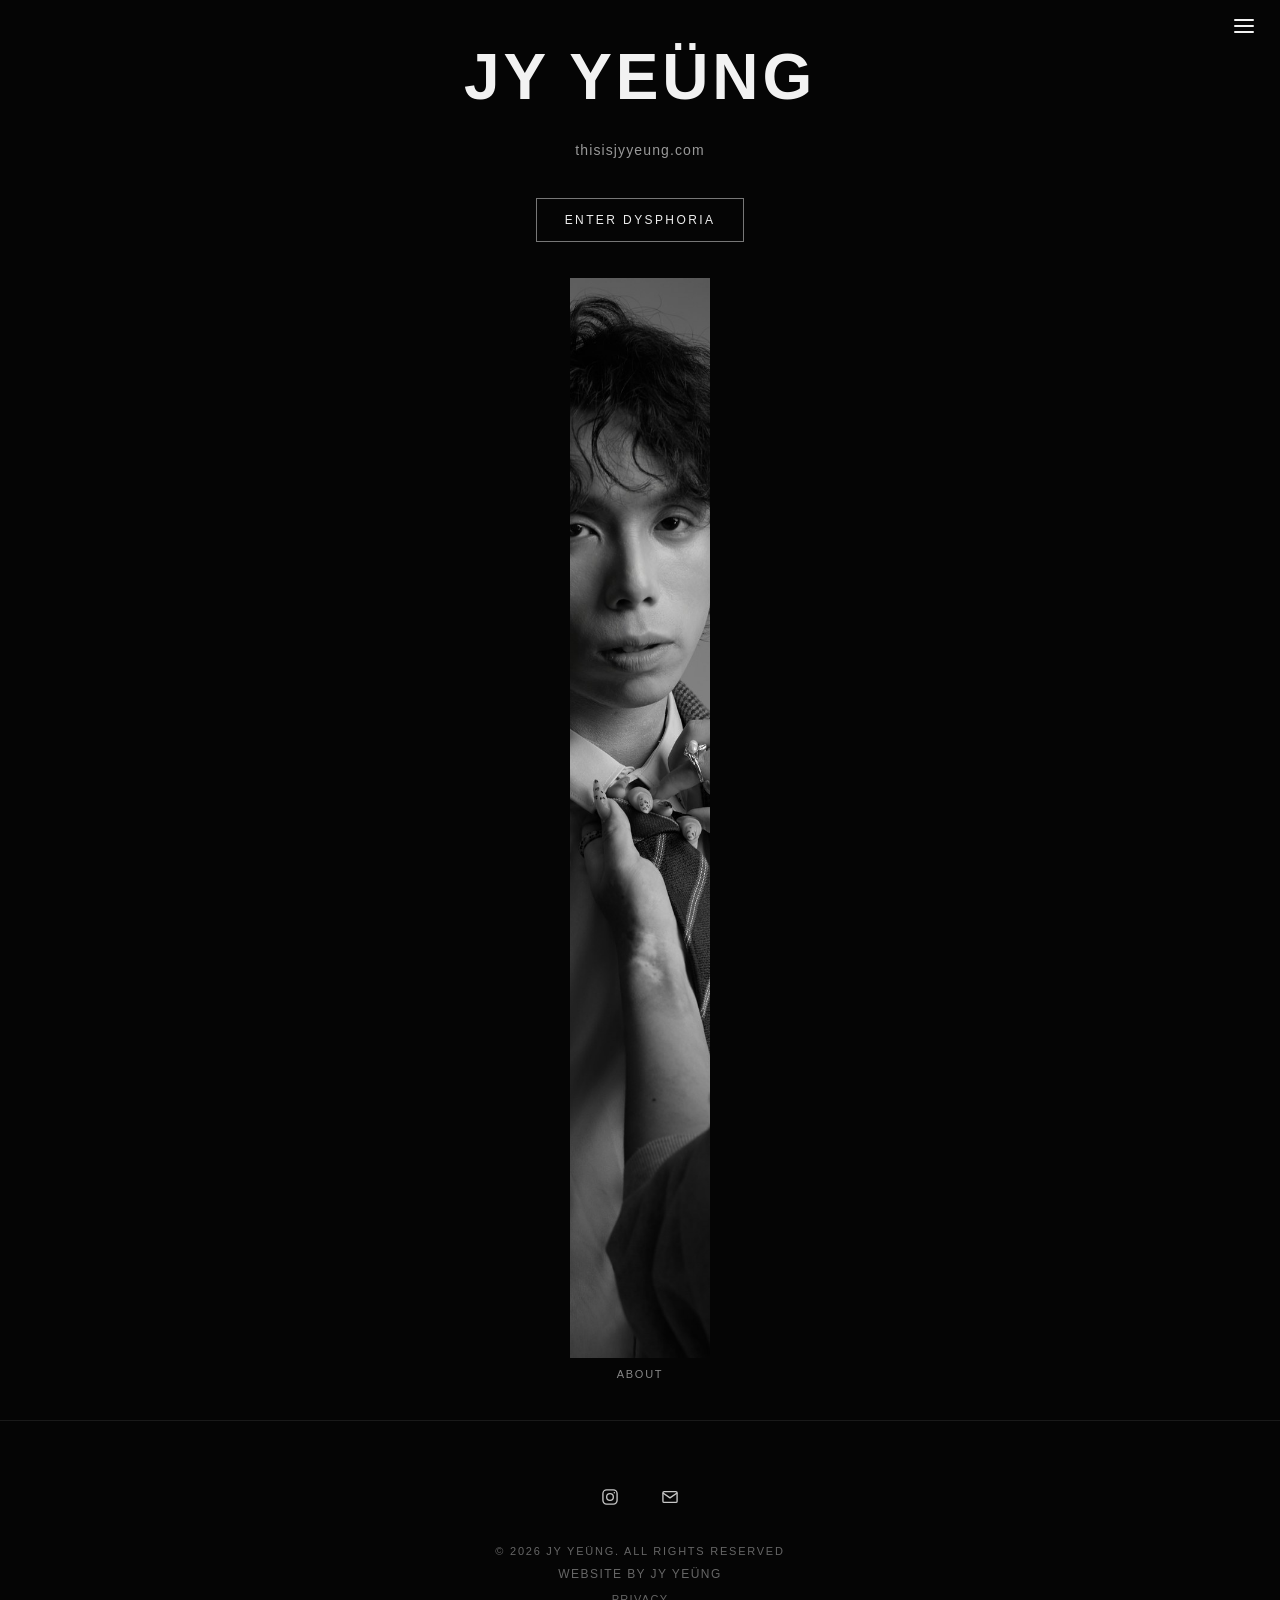
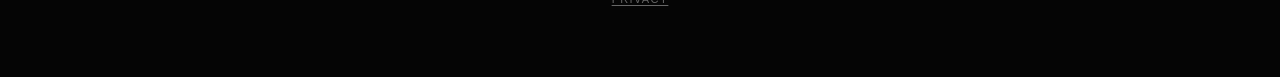
==== index.html @ c6981fec "chrome-geist-v12: hamburger current-page left-dot; About (aka James) - Drawer active link: small fil" ====
<!DOCTYPE html>
<html lang="en">
<head>
  <meta charset="utf-8" />
  <link rel="icon" href="favicon.ico" sizes="any" />
  <link rel="icon" href="assets/brand/favicon.svg" type="image/svg+xml" />
  <meta name="viewport" content="width=device-width, initial-scale=1" />
  <title>Jy Yeüng</title>
  <meta name="description" content="Artist site for Jy Yeüng — eras, images, and sound." />
  <meta name="theme-color" content="#050505" />
  <link rel="canonical" href="https://thisisjyyeung.com/" />
  <meta property="og:type" content="website" />
  <meta property="og:site_name" content="thisisjyyeung.com" />
  <meta property="og:title" content="Jy Yeüng" />
  <meta property="og:description" content="Artist site for Jy Yeüng — eras, images, and sound." />
  <meta property="og:image" content="assets/dysphoria/00-cover.jpg" />
  <meta name="twitter:card" content="summary_large_image" />
  <link href="https://fonts.cdnfonts.com/css/clarendon-2" rel="stylesheet" />
  <link rel="stylesheet" href="css/dysphoria.css" />
  <link rel="stylesheet" href="css/chrome.css?v=chrome-geist-v12" />
</head>
<body class="home-shell">
  <nav class="site-nav site-nav--float" data-chrome-nav>
    <button type="button" class="nav-toggle" aria-expanded="false" aria-controls="site-menu" aria-label="Menu">
      <span class="nav-burger" aria-hidden="true"><span></span><span></span><span></span></span>
    </button>
    <div class="nav-scrim" data-nav-close hidden aria-hidden="true"></div>
    <div class="nav-panel" id="site-menu" role="dialog" aria-modal="true" aria-label="Site menu" hidden aria-hidden="true">
      <a href="./" class="nav-item" aria-current="page">HOME</a>
      <a href="work/" class="nav-item">WORK</a>
      <a href="contact/" class="nav-item">CONTACT</a>
      <a href="about/" class="nav-item">ABOUT</a>
      <div class="nav-social nav-item" role="group" aria-label="Social">
        <a class="nav-icon" href="https://www.instagram.com/thisisjyyeung/" target="_blank" rel="noopener" aria-label="Instagram">
          <svg class="ig-icon" viewBox="0 0 24 24" aria-hidden="true">
            <rect x="3.5" y="3.5" width="17" height="17" rx="4.5"/>
            <circle cx="12" cy="12" r="4"/>
            <circle cx="17.2" cy="6.8" r="0.9" fill="currentColor" stroke="none"/>
          </svg>
        </a>
        <a class="nav-icon" href="contact/" aria-label="Contact">
          <svg viewBox="0 0 24 24" aria-hidden="true">
            <rect x="3.5" y="5.5" width="17" height="13" rx="1.5"/>
            <path d="M4 7.5 L12 13 L20 7.5"/>
          </svg>
        </a>
      </div>
    </div>
  </nav>

  <main class="home-hero">
    <h1>JY YEÜNG</h1>
    <p>thisisjyyeung.com</p>
    <a class="era" href="dysphoria/">Enter Dysphoria</a>
    <a class="home-about-tile" href="about/" aria-label="About">
      <img src="assets/about/hub-tile.jpg" alt="" width="1080" height="1080" loading="lazy" decoding="async" />
      <span class="home-about-tile__label">About</span>
    </a>
  </main>

  <footer class="site-footer" id="footer">
    <div class="footer-icons">
      <a class="footer-icon" href="https://www.instagram.com/thisisjyyeung/" target="_blank" rel="noopener" aria-label="Instagram">
        <svg class="ig-icon" viewBox="0 0 24 24" aria-hidden="true">
          <rect x="3.5" y="3.5" width="17" height="17" rx="4.5"/>
          <circle cx="12" cy="12" r="4"/>
          <circle cx="17.2" cy="6.8" r="0.9" fill="currentColor" stroke="none"/>
        </svg>
      </a>
      <a class="footer-icon" href="contact/" aria-label="Contact">
        <svg viewBox="0 0 24 24" aria-hidden="true">
          <rect x="3.5" y="5.5" width="17" height="13" rx="1.5"/>
          <path d="M4 7.5 L12 13 L20 7.5"/>
        </svg>
      </a>
    </div>
    <p class="copy">© 2026 JY YEÜNG. ALL RIGHTS RESERVED</p>
    <p class="footer-credit">WEBSITE BY JY YEÜNG</p>
    <p class="footer-links"><a href="privacy/">Privacy</a></p>
  </footer>

  <script src="js/chrome.js?v=chrome-geist-v12" defer></script>
</body>
</html>
---- css/dysphoria.css ----
:root {
    --bg: #050505;
    --fg: #f2f2f2;
    --ink: #111;
    --muted: #8a8a8a;
    --line: #2a2a2a;
    --card-back: #0e0e0e;
    --grey: #2e2e2e;
    --top-h: 52px;
    --ease: cubic-bezier(0.22, 1, 0.36, 1);
  }
  * { box-sizing: border-box; }
  html { scroll-behavior: auto; }
  body {
    margin: 0;
    background: #fff;
    color: var(--ink);
    font-family: "Helvetica Neue", Helvetica, Arial, sans-serif;
    -webkit-font-smoothing: antialiased;
  }
  .topbar {
    position: fixed; top: 0; left: 0; right: 0; z-index: 200;
    height: var(--top-h);
    display: grid;
    grid-template-columns: 1fr auto 1fr;
    align-items: center;
    padding: 0 20px;
    /* ~25% more translucent frost than 0.88 / 0.9 */
    background: rgba(255,255,255,0.66);
    border-bottom: 1px solid rgba(0,0,0,0.06);
    backdrop-filter: blur(8px);
    -webkit-backdrop-filter: blur(8px);
    transition: background 0.25s ease, border-color 0.25s ease, color 0.25s ease;
  }
  body.on-dark .topbar {
    background: rgba(5,5,5,0.68);
    border-bottom-color: rgba(42,42,42,0.7);
    color: var(--fg);
  }
  .brand {
    justify-self: start;
    color: inherit; text-decoration: none;
    font-family: "Clarendon", "Clarendon Text", Georgia, serif;
    font-size: 17px; font-weight: 700; letter-spacing: 0.01em;
    text-transform: none; /* title case Jy Yeüng — Clarendon era only */
    line-height: 1;
    display: inline-flex;
    align-items: center;
    height: 14px; /* middle hamburger bar axis */
  }
  /* Era brand stays Clarendon title case (Geist chrome elsewhere stays ALL CAPS) */
  .brand.site-name {
    font-family: "Clarendon", "Clarendon Text", Georgia, serif;
    font-weight: 700;
    letter-spacing: 0.01em;
    text-transform: none;
  }
  /* Page tip — Helvetica quiet caps, matches non-era .site-page-tip */
  .project-title,
  .topbar .site-page-tip {
    justify-self: center;
    font-family: Helvetica, "Helvetica Neue", Arial, sans-serif;
    font-size: 11px;
    letter-spacing: 0.16em;
    text-transform: uppercase;
    font-weight: 500;
    opacity: 0.72;
    line-height: 1;
  }
  .top-right { justify-self: end; min-width: 4em; }

  /* Optical mid-axis on phone: brand + tip + burger share hamburger middle-bar axis */
  @media (max-width: 800px) {
    .topbar {
      align-items: center;
    }
    .brand,
    .brand.site-name,
    .project-title,
    .topbar .site-page-tip {
      display: flex;
      align-items: center;
      align-self: center;
      height: 14px;
      line-height: 1;
      margin: 0;
      padding: 0;
      box-sizing: border-box;
    }
    /* Clarendon title-case sat slightly low vs Geist — nudge up to middle-bar axis */
    .brand,
    .brand.site-name {
      transform: translateY(-1px);
    }
    .project-title,
    .topbar .site-page-tip {
      transform: none;
    }
  }

  /* ===== 1. INTRO (white) — static, no cover-slide ===== */
  .intro {
    position: relative;
    min-height: 100vh;
    background: #fff;
    padding-top: var(--top-h);
    display: flex;
    flex-direction: column;
  }
  .intro-sticky {
    flex: 0 0 auto;
    display: grid;
    grid-template-columns: 1fr 1fr;
    gap: 48px;
    align-items: end; /* bottom-align title+body to cover bottom */
    align-content: start;
    padding: 16px clamp(20px, 5vw, 64px) 24px; /* topbar→cover gap ~16px */
    max-width: 1200px;
    width: 100%;
    margin: 0 auto;
  }
  .intro-cover {
    width: 100%;
    max-width: 520px;
    aspect-ratio: 1 / 1;
    background: #111 center/cover no-repeat;
    border: 1px solid #ddd;
    justify-self: end;
    /* soft drop shadow ~135° / 4 o'clock (light upper-left → shadow lower-right) */
    box-shadow: 5px 7px 18px rgba(0, 0, 0, 0.16);
  }
  .intro-copy { max-width: 420px; justify-self: start; }
  .intro-copy h1 {
    /* More air title↔body (~42px): 18px + 1.5rem */
    margin: 0 0 calc(18px + 1.5rem);
    font-family: "Clarendon", Georgia, serif;
    font-weight: 700;
    font-size: clamp(42px, 6vw, 64px);
    line-height: 1.05;
    letter-spacing: -0.01em;
  }
  .intro-copy p {
    margin: 0;
    font-size: 16px;
    line-height: 1.55;
    color: #333;
  }
  .intro-scroll-cue {
    display: flex;
    justify-content: center;
    align-items: center;
    width: 100%;
    /* lower cue ~1.5 description lines (half of prior 3-line gap) */
    padding: calc(1.5 * 16px * 1.55) 0 32px;
    color: #777;
  }
  .intro-scroll-cue .chevrons {
    display: flex;
    flex-direction: column;
    align-items: center;
    gap: 0;
    line-height: 0;
  }
  .intro-scroll-cue .chev-svg {
    display: block;
    width: 51px;
    height: 27px;
    opacity: 0.92;
  }
  .intro-scroll-cue .chev-svg + .chev-svg {
    margin-top: -10px;
  }

  /* ===== 2. ENTER GATE (scroll scrub ~240vh) ===== */
  .enter-gate {
    position: relative;
    height: 240vh;
    background: #030303; /* edge-sampled enter gate black */
  }
  .enter-sticky {
    position: sticky;
    top: var(--top-h);
    height: calc(100vh - var(--top-h));
    overflow: hidden;
    background: #030303;
    isolation: isolate;
  }
  .enter-bg {
    position: absolute; inset: 0;
    background: #030303;
    opacity: 1;
    will-change: opacity;
  }
  .gate-wrap {
    position: absolute;
    inset: 0;
    display: flex;
    align-items: center;
    justify-content: center;
    pointer-events: none;
    z-index: 2;
  }
  .gate-img {
    width: min(42vmin, 320px);
    height: min(42vmin, 320px);
    background: center/cover no-repeat;
    border-radius: 50%;
    transform: scale(0.35);
    opacity: 0;
    will-change: transform, opacity, clip-path;
    /* no outline — circle must blend into backdrop blacks */
    clip-path: circle(38% at 50% 50%);
  }
  .gate-img.enter { background-image: url("../assets/dysphoria/gate-enter.jpg"); }
  .gate-img.exit { background-image: url("../assets/dysphoria/gate-exit.jpg"); }

  .soundtrack-layer {
    position: absolute; inset: 0;
    z-index: 3;
    display: flex;
    align-items: center;
    justify-content: center;
    opacity: 0;
    pointer-events: none;
    will-change: opacity;
  }
  .soundtrack-layer.is-live { pointer-events: auto; }
  .soundtrack-bg {
    position: absolute; inset: 0;
    background: #111 center/cover no-repeat;
    filter: blur(18px) saturate(0.85) brightness(0.45);
    transform: scale(1.12);
  }
  .soundtrack-scrim {
    position: absolute; inset: 0;
    background: rgba(5,5,5,0.62);
  }
  .soundtrack-darken {
    position: absolute; inset: 0;
    z-index: 2;
    background: #030303; /* match enter void for brief wipe into sheets */
    opacity: 0;
    pointer-events: none;
    will-change: opacity;
  }
  .soundtrack-inner {
    position: relative;
    z-index: 1;
    width: min(920px, 92vw);
    max-height: 100%;
    overflow: auto;
    text-align: left;
    color: var(--fg);
    padding: 24px 16px;
    -webkit-overflow-scrolling: touch;
  }
  .soundtrack-inner h2 {
    margin: 0 0 10px;
    font-family: "Clarendon", Georgia, serif;
    font-weight: 700;
    font-size: clamp(28px, 5vw, 40px);
  }
  .soundtrack-inner .sub {
    margin: 0 0 22px;
    font-size: 14px;
    line-height: 1.5;
    color: #c8c8c8;
  }
  .soundtrack-inner .listen-row {
    display: flex; gap: 12px; flex-wrap: wrap; margin-bottom: 16px;
    font-size: 11px; letter-spacing: 0.12em; text-transform: uppercase;
  }
  .soundtrack-inner .listen-row a { color: #fff; text-decoration: none; border-bottom: 1px solid #777; }
  .soundtrack-inner .listen-row .soon { color: #999; }
  .soundtrack-inner iframe {
    display: block;
    width: 100%;
    max-width: 100%;
    height: 450px;
    border: 1px solid #555;
    background: transparent;
  }
  @media (min-width: 768px) {
    .soundtrack-inner iframe {
      border: 0;
      outline: none;
    }
  }
  @media (min-width: 801px) {
    .soundtrack-inner iframe { height: 500px; }
  }
  /* Phone: hug white embed card — never leave taller bordered chrome than the card */
  @media (max-width: 800px) {
    .soundtrack-inner iframe {
      height: 450px;
      overflow: hidden;
    }
  }
  @media (prefers-reduced-motion: reduce) {
    .soundtrack-bg {
      filter: blur(8px);
      transform: none;
    }
  }

  /* ===== 4. EXIT GATE (~240vh) ===== */
  .exit-gate {
    position: relative;
    height: 240vh;
    background: #000000; /* edge-sampled exit gate black */
  }
  .exit-sticky {
    position: sticky;
    top: var(--top-h);
    height: calc(100vh - var(--top-h));
    overflow: hidden;
    background: #000000;
    isolation: isolate;
  }
  .exit-gate-wrap {
    position: absolute; inset: 0;
    display: flex;
    align-items: center;
    justify-content: center;
    z-index: 2;
    pointer-events: none;
  }
  .exit-gate-wrap .gate-img {
    width: min(42vmin, 320px);
    height: min(42vmin, 320px);
    opacity: 1;
    transform: scale(4.2);
    clip-path: circle(70% at 50% 50%);
    border-radius: 50%;
  }

  /* ===== SHEETS ===== */
  .sheets {
    /* match enter void so soundtrack wipe → sheets has no grey step */
    background: #030303;
    color: var(--fg);
    min-height: 100vh;
    padding: calc(var(--top-h) + 16px) 16px 48px;
  }
  .sheets-inner {
    max-width: 1100px;
    margin: 0 auto;
    min-height: calc(100vh - var(--top-h) - 40px);
    display: flex; flex-direction: column;
  }
  /* Section h2 — mirrors soundtrack-inner h2 hierarchy */
  .sheets-reveal {
    flex: 1;
    display: flex;
    flex-direction: column;
    min-height: 0;
    width: 100%;
  }
  @media (max-width: 800px) {
    .sheets-reveal { flex: 0 0 auto; }
  }
  /* Align with soundtrack-inner content column (left edge match) */
  .sheets-heading {
    width: min(920px, 92vw);
    margin-left: auto;
    margin-right: auto;
    margin-bottom: 18px;
    margin-top: 0;
    padding: 0 16px;
    box-sizing: border-box;
    font-family: "Clarendon", Georgia, serif;
    font-weight: 700;
    font-size: clamp(28px, 5vw, 40px);
    line-height: 1.1;
    letter-spacing: -0.01em;
    color: var(--fg);
    text-align: left;
    flex-shrink: 0;
  }
  .frame-wrap {
    flex: 1;
    position: relative;
    display: flex; align-items: center; justify-content: center;
    min-height: min(70vh, 680px);
    overflow: hidden;
  }
  /* Phone: collapse flex air so title→plate gap equals plate→controls (20px);
     also drop section min-height + bottom pad so carousel sits closer to footer */
  @media (max-width: 800px) {
    .sheets {
      min-height: 0;
      padding-bottom: 20px;
    }
    .sheets-inner {
      min-height: 0;
    }
    .frame-wrap {
      flex: 0 0 auto;
      min-height: 0;
      align-items: flex-start;
    }
    .plate-stage {
      height: auto;
      align-items: flex-start;
      padding-bottom: 4px;
    }
  }
  .peek {
    position: absolute; top: 50%;
    --peek-x: 0px;
    transform: translateY(-50%) translateX(var(--peek-x));
    z-index: 5;
    border: 1px solid #3a3a3a;
    background: #111 center/cover no-repeat;
    opacity: 0.32; filter: brightness(0.5);
    cursor: pointer;
    will-change: transform;
  }
  .peek:hover { opacity: 0.55; filter: brightness(0.7); }
  .peek.left { left: 2%; transform: translateY(-50%) translateX(var(--peek-x)) rotate(-3deg) scale(0.88); }
  .peek.right { right: 2%; transform: translateY(-50%) translateX(var(--peek-x)) rotate(3deg) scale(0.88); }
  .peek.empty { opacity: 0.08; pointer-events: none; }
  @media (max-width: 800px) {
    .peek { top: var(--peek-cy, 50%); }
  }

  .plate-stage {
    position: relative; width: 100%; height: 100%;
    display: flex; align-items: center; justify-content: center;
    /* pan-y until x-lock: vertical page scroll works on plates; L/R via JS + preventDefault */
    touch-action: pan-y;
    -webkit-user-select: none;
    user-select: none;
  }
  .plate-stage.is-axis-x,
  .plate-stage.is-loupe {
    touch-action: none;
  }
  .plate-wrap {
    position: relative; z-index: 10;
    display: flex; align-items: center; justify-content: center;
    width: max-content; max-width: 100%;
    height: var(--plate-reserve-h, auto);
    /* room for absolutely positioned plate-controls below reserve */
    margin-bottom: calc(20px + 48px);
  }
  .plate {
    position: relative;
    border: 1px solid var(--line);
    background: #000;
    overflow: hidden;
    transform-style: preserve-3d;
    will-change: transform, opacity, filter;
  }
  .plate .shot-wrap, .plate .liner {
    position: absolute; inset: 0;
    backface-visibility: hidden;
    transition: transform 0.65s var(--ease);
  }
  .plate .shot {
    width: 100%; height: 100%;
    background: #000 center/cover no-repeat;
    transition: filter 0.55s var(--ease);
  }
  .plate .liner {
    background: var(--card-back);
    padding: 28px 24px;
    display: flex; flex-direction: column; justify-content: space-between;
    transform: rotateY(180deg);
  }
  .plate.flipped .shot-wrap { transform: rotateY(180deg); }
  .plate.flipped .liner { transform: rotateY(0); }
  .plate .liner h2 { margin: 0 0 12px; font-size: 20px; font-weight: 400; }
  .plate .liner p { margin: 0; font-size: 14px; line-height: 1.5; color: #d0d0d0; max-width: 28ch; }
  .plate .liner .hint { font-size: 10px; letter-spacing: 0.16em; text-transform: uppercase; color: var(--muted); }
  .plate.swapping .shot { filter: blur(14px) brightness(1.08); }

  .plate-controls {
    position: absolute;
    top: 100%;
    left: 50%;
    transform: translateX(-50%);
    display: flex; justify-content: center; align-items: center; gap: 16px;
    margin-top: 20px; /* matches title-jump → plate gap */
    width: max-content;
  }
  .icon-btn {
    -webkit-appearance: none;
    appearance: none;
    width: 48px; height: 48px;
    border-radius: 50%;
    border: 2px solid #d0d0d0;
    background-color: rgba(255,255,255,0.06);
    background-image: none;
    color: #f0f0f0;
    cursor: pointer;
    display: inline-flex; align-items: center; justify-content: center;
    padding: 0;
    -webkit-tap-highlight-color: transparent;
    transition: background-color 0.2s ease, border-color 0.2s ease, color 0.2s ease, opacity 0.2s ease;
  }
  .icon-btn svg {
    width: 20px; height: 20px;
    stroke: currentColor; fill: none;
    stroke-width: 1.85; stroke-linecap: round; stroke-linejoin: round;
    pointer-events: none;
  }
  /* Hover only on true pointer devices — avoids sticky :hover after tap on mobile */
  @media (hover: hover) and (pointer: fine) {
    .icon-btn:hover:not(:disabled):not(.on) {
      background-color: rgba(255,255,255,0.14);
      border-color: #fff;
      color: #fff;
    }
  }
  /* Force solid white fill + dark stroke so on-state stays visible on mobile Safari/Chrome */
  .icon-btn.on,
  .icon-btn.on:hover,
  .icon-btn.on:active,
  .icon-btn.on:focus {
    background-color: #ffffff !important;
    background-image: none !important;
    border-color: #ffffff !important;
    color: #111111 !important;
    -webkit-filter: none;
    filter: none;
    opacity: 1;
  }
  .icon-btn.on svg,
  .icon-btn.on:hover svg,
  .icon-btn.on:active svg {
    stroke: #111111 !important;
    fill: none;
    color: #111111;
    -webkit-filter: none;
    filter: none;
    opacity: 1;
  }
  .icon-btn:disabled { opacity: 0.28; cursor: default; border-color: #555; color: #777; background-color: transparent; }

  .loupe {
    position: absolute; width: 148px; height: 148px; border-radius: 50%;
    border: 2px solid rgba(255,255,255,0.7);
    box-shadow: 0 0 0 1px rgba(0,0,0,0.6), 0 12px 28px rgba(0,0,0,0.45);
    pointer-events: none; z-index: 40; display: none; background-repeat: no-repeat;
    will-change: left, top, background-position;
  }
  .loupe.on { display: block; }
  @media (pointer: coarse) {
    .loupe { width: 168px; height: 168px; }
  }
  @media (prefers-reduced-motion: reduce) {
    .loupe { will-change: auto; }
  }

  /* Title jump sits ABOVE the plate carousel (still in sheets) */
  .title-jump {
    position: relative;
    width: min(92vw, 420px);
    margin: 8px auto 20px; /* bottom gap = plate → plate-controls */
    flex-shrink: 0;
    z-index: 50;
    overflow: visible;
  }
  .title-jump.is-open { z-index: 70; }
  .title-viewport { position: relative; height: 28px; overflow: hidden; }
  .title-btn {
    appearance: none; border: none; background: transparent;
    color: var(--fg); font: inherit; cursor: pointer;
    padding: 0; font-size: 15px; width: 100%; text-align: center;
    position: absolute; inset: 0;
    display: flex; align-items: center; justify-content: center;
    gap: 0.28em;
    font-weight: 700;
    text-decoration: none;
    transition: transform 0.55s var(--ease), opacity 0.45s var(--ease);
  }
  /* Continuous underline via border (text-decoration gaps at span margins / em dash) */
  .title-btn .title-line {
    display: inline-block;
    font-weight: 700;
    color: inherit;
    text-decoration: none;
    border-bottom: 1px solid currentColor;
    padding-bottom: 3px;
    line-height: 1.2;
    white-space: nowrap;
  }
  .title-btn .title-line .num,
  .title-btn .title-line .name,
  .title-btn .title-line > span {
    font-weight: 700;
    color: inherit;
    letter-spacing: inherit;
    text-decoration: none;
    border: none;
  }
  .title-btn .num { letter-spacing: 0.08em; }
  /* Spaces live in the text node so the border runs through the em dash */
  .title-btn .title-caret {
    display: inline-block;
    font-weight: 400;
    font-size: 0.85em;
    line-height: 1;
    opacity: 0.75;
    transform: translateY(0.5px);
    border: none;
    text-decoration: none;
  }
  .title-btn.exit-left { transform: translateX(-28%); opacity: 0; }
  .title-btn.exit-right { transform: translateX(28%); opacity: 0; }
  .title-btn.enter-from-right { animation: titleInRight 0.55s var(--ease) both; }
  .title-btn.enter-from-left { animation: titleInLeft 0.55s var(--ease) both; }
  @keyframes titleInRight { from { transform: translateX(32%); opacity: 0; } to { transform: none; opacity: 1; } }
  @keyframes titleInLeft { from { transform: translateX(-32%); opacity: 0; } to { transform: none; opacity: 1; } }
  .tracklist {
    position: absolute; left: 50%; top: calc(100% + 8px); bottom: auto;
    transform: translateX(-50%);
    width: min(92vw, 320px); max-height: min(280px, 42vh); overflow: auto;
    background: #0c0c0c; border: 1px solid #555; padding: 6px 0; display: none; z-index: 60;
  }
  .title-jump.is-open .tracklist { display: block; }
  @media (hover: hover) and (pointer: fine) {
    .title-jump:hover .tracklist { display: block; }
  }
  .tracklist button {
    display: flex; width: 100%; gap: 10px; appearance: none; border: none; background: transparent;
    color: var(--fg); font: inherit; font-size: 12px; padding: 8px 14px; cursor: pointer; text-align: left;
  }
  .tracklist button:hover, .tracklist button.active { background: #1a1a1a; }
  .tracklist .n { color: var(--muted); min-width: 1.8em; }

  /* site-footer + .copy live in css/chrome.css (shared chrome) */


  .to-top {
    position: fixed;
    right: 18px;
    bottom: 22px;
    z-index: 90;
    width: 42px;
    height: 42px;
    border-radius: 50%;
    border: 1px solid rgba(255,255,255,0.35);
    background: rgba(20,20,20,0.55);
    color: #eee;
    backdrop-filter: blur(8px);
    cursor: pointer;
    display: flex;
    align-items: center;
    justify-content: center;
    opacity: 0;
    pointer-events: none;
    transform: translateY(8px);
    transition: opacity 0.25s ease, transform 0.25s ease, background 0.2s ease, border-color 0.2s ease;
  }
  .to-top.show {
    opacity: 0.72;
    pointer-events: auto;
    transform: translateY(0);
  }
  .to-top:hover {
    opacity: 1;
    background: rgba(40,40,40,0.8);
    border-color: rgba(255,255,255,0.7);
  }
  .to-top svg { width: 18px; height: 18px; stroke: currentColor; fill: none; stroke-width: 1.8; stroke-linecap: round; stroke-linejoin: round; }
  body:not(.on-dark) .to-top {
    border-color: rgba(0,0,0,0.18);
    background: rgba(255,255,255,0.7);
    color: #222;
  }

  @media (max-width: 800px) {
    .intro-sticky {
      grid-template-columns: 1fr;
      gap: 28px;
      padding: 16px 20px 24px;
      align-items: start;
      align-content: start;
    }
    .intro-cover { justify-self: center; max-width: 280px; }
    .intro-copy { justify-self: center; text-align: left; max-width: 360px; }
    .intro-scroll-cue { padding-bottom: 20px; }
  }




  /* ===== Soft float-up reveals (intro + sheets heading) ===== */
  .float-up {
    opacity: 0;
    transform: translateY(28px);
    transition: opacity 1.05s var(--ease), transform 1.05s var(--ease);
    will-change: opacity, transform;
  }
  .float-up.is-in {
    opacity: 1;
    transform: translateY(0);
  }
  .intro-cover.float-up { transition-delay: 0.05s; }
  .intro-copy.float-up h1 {
    opacity: 0;
    transform: translateY(22px);
    transition: opacity 1.05s var(--ease), transform 1.05s var(--ease);
    transition-delay: 0.18s;
  }
  .intro-copy.float-up p {
    opacity: 0;
    transform: translateY(22px);
    transition: opacity 1.05s var(--ease), transform 1.05s var(--ease);
    transition-delay: 0.32s;
  }
  .intro-copy.float-up.is-in h1,
  .intro-copy.float-up.is-in p {
    opacity: 1;
    transform: translateY(0);
  }
  .sheets-heading.float-up { transition-delay: 0.06s; }
  .sheets-reveal.float-up { transition-delay: 0.16s; }
  @media (prefers-reduced-motion: reduce) {
    .float-up,
    .intro-copy.float-up h1,
    .intro-copy.float-up p {
      opacity: 1 !important;
      transform: none !important;
      transition: none !important;
    }
  }

  /* ===== FIRST-OPEN LOAD GATE ===== */
  .load-gate {
    position: fixed;
    inset: 0;
    z-index: 200;
    display: flex;
    align-items: center;
    justify-content: center;
    background: #050505;
    color: #f2f2f2;
    transition: opacity 0.45s cubic-bezier(0.22, 1, 0.36, 1), visibility 0.45s;
  }
  .load-gate.is-done {
    opacity: 0;
    visibility: hidden;
    pointer-events: none;
  }
  .load-gate-inner {
    text-align: center;
    letter-spacing: 0.22em;
    text-transform: uppercase;
    font-size: 11px;
    color: #bbb;
  }
  .load-gate-mark {
    display: block;
    width: 28px;
    height: 28px;
    margin: 0 auto 18px;
    border: 1px solid rgba(255,255,255,0.35);
    border-top-color: #fff;
    border-radius: 50%;
    animation: loadSpin 0.85s linear infinite;
  }
  @keyframes loadSpin {
    to { transform: rotate(360deg); }
  }
  @media (prefers-reduced-motion: reduce) {
    .load-gate { transition: opacity 0.15s ease, visibility 0.15s; }
    .load-gate-mark { animation: none; border-color: #fff; opacity: 0.7; }
  }

  /* production extras */
  .sr-only {
    position: absolute; width: 1px; height: 1px; padding: 0; margin: -1px;
    overflow: hidden; clip: rect(0,0,0,0); white-space: nowrap; border: 0;
  }
  .home-hero {
    min-height: 100vh; display: flex; flex-direction: column;
    align-items: center; justify-content: center; gap: 28px;
    background: #050505; color: #f2f2f2; text-align: center; padding: 40px 20px;
  }
  .home-hero h1 {
    margin: 0; font-family: "Clarendon", Georgia, serif;
    font-size: clamp(36px, 8vw, 64px); font-weight: 700;
  }
  .home-hero p { margin: 0; color: #999; font-size: 14px; letter-spacing: 0.08em; }
  .home-hero a.era {
    display: inline-block; margin-top: 12px; padding: 14px 28px;
    border: 1px solid #777; color: #eee; text-decoration: none;
    font-size: 12px; letter-spacing: 0.2em; text-transform: uppercase;
  }
  .home-hero a.era:hover { border-color: #fff; color: #fff; }
  @media (prefers-reduced-motion: reduce) {
    html { scroll-behavior: auto; }
    .plate, .title-btn, .intro-cover, .intro-copy,
    .float-up, .sheets-heading, .sheets-reveal { transition: none !important; animation: none !important; }
    .gate-img, .enter-bg, .soundtrack-layer, .soundtrack-darken {
      transition: none !important;
    }
  }
---- css/chrome.css ----
/* Site-wide chrome: hamburger drawer + footer
   Linked from home, work, dysphoria, contact, privacy.
   Respects <base href="../"> on era/sub pages. */

/* Geist Black 900 — shared brand mark (About hero + title bars) */
@font-face {
  font-family: "Geist";
  font-style: normal;
  font-weight: 900;
  font-display: swap;
  src: url("../assets/fonts/Geist-Black.woff2") format("woff2");
}
@font-face {
  font-family: "Geist";
  font-style: normal;
  font-weight: 400;
  font-display: swap;
  src: url("../assets/fonts/Geist.ttf") format("truetype");
}
@font-face {
  font-family: "Geist";
  font-style: normal;
  font-weight: 500;
  font-display: swap;
  src: url("../assets/fonts/Geist.ttf") format("truetype");
}
@font-face {
  font-family: "Geist";
  font-style: normal;
  font-weight: 700;
  font-display: swap;
  src: url("../assets/fonts/Geist.ttf") format("truetype");
}

:root {
  --footer-muted: #666;
  --nav-z-scrim: 300;
  --nav-z-drawer: 310;
  --nav-z-toggle: 400;
  --nav-ease: cubic-bezier(0.22, 1, 0.36, 1);
  --nav-duration: 0.42s;
  --top-h: 52px;
  --site-name-tracking: 0; /* Geist Black snug (v3 winning cell) */
}

/* Shared brand mark: Geist Black 900 Snug ALL CAPS */
.site-name {
  font-family: "Geist", Helvetica, "Helvetica Neue", Arial, sans-serif;
  font-weight: 900;
  font-style: normal;
  letter-spacing: var(--site-name-tracking);
  text-transform: uppercase;
  line-height: 1.05;
  -webkit-font-smoothing: antialiased;
}

/* ===== Site title bar (non-home shell pages) =====
   Pattern: left JY YEÜNG → home; right hamburger.
   Homepage keeps float hamburger only (no title bar). */
.site-topbar {
  position: fixed;
  top: 0;
  left: 0;
  right: 0;
  z-index: 200;
  height: var(--top-h);
  display: flex;
  align-items: center;
  justify-content: space-between;
  padding: 0 20px;
  box-sizing: border-box;
  /* ~25% more translucent than 0.9 frost; keep tip/name readable */
  background: rgba(5, 5, 5, 0.68);
  border-bottom: 1px solid rgba(42, 42, 42, 0.7);
  backdrop-filter: blur(8px);
  -webkit-backdrop-filter: blur(8px);
  color: #f2f2f2;
  transition: background 0.25s ease, border-color 0.25s ease, color 0.25s ease;
}
.site-topbar .site-name {
  position: relative;
  z-index: 1;
  justify-self: start;
  color: inherit;
  text-decoration: none;
  font-size: 17px;
  margin: 0;
  padding: 0;
  line-height: 1;
  display: inline-flex;
  align-items: center;
  height: 14px; /* match .nav-burger height — middle-bar axis */
}
/* Center page tip: absolute so long labels never shove left/right chrome.
   Helvetica tip keeps Geist reserved for the brand mark. Quiet vs name. */
.site-topbar .site-page-tip {
  position: absolute;
  left: 50%;
  top: 50%;
  transform: translate(-50%, -50%);
  z-index: 0;
  margin: 0;
  padding: 0;
  pointer-events: none;
  font-family: Helvetica, "Helvetica Neue", Arial, sans-serif;
  font-size: 11px;
  font-weight: 500;
  letter-spacing: 0.16em;
  text-transform: uppercase;
  line-height: 1;
  color: inherit;
  opacity: 0.72;
  white-space: nowrap;
}
.site-topbar .site-topbar__right {
  display: flex;
  justify-content: flex-end;
  align-items: center;
  margin-right: -4px; /* 20px pad → match home’s 16px hamburger inset */
  position: relative;
  z-index: var(--nav-z-toggle);
}
.site-topbar .site-nav {
  position: static;
}


/* Base chrome type: Helvetica stack (non-Dysphoria + shared footer/nav).
   Dysphoria era titles/brand keep Clarendon in dysphoria.css. */
.site-nav,
.site-footer,
.page-shell .page-main {
  font-family: Helvetica, "Helvetica Neue", Arial, sans-serif;
}

/* ===== Hamburger / slide-over drawer =====
   Intended hamburger offset (QA): 16px from the viewport’s right edge.
   Home: .site-nav--float { padding: 0 16px } → toggle right edge at 16px.
   Topbar (Dysphoria): dysphoria.css pads 20px + .top-right flex-end + -4px
   so right inset matches home’s 16px. */
.site-nav {
  position: relative;
  z-index: var(--nav-z-toggle);
}
.site-nav.is-open {
  z-index: var(--nav-z-toggle);
}
.site-nav--float {
  position: fixed;
  top: 0;
  right: 0;
  height: var(--top-h, 52px);
  display: flex;
  align-items: center;
  padding: 0 16px;
  z-index: var(--nav-z-toggle);
}
.topbar .top-right {
  display: flex;
  justify-content: flex-end;
  align-items: center;
  min-width: 0; /* override dysphoria.css 4em so toggle isn’t inset further */
  margin-right: -4px; /* 20px topbar pad → match home’s 16px hamburger inset */
  position: relative;
  z-index: var(--nav-z-toggle);
}

/* Dysphoria topbar brand: restore Clarendon (undo Geist Black on era chrome).
   chrome.css loads after dysphoria.css — keep this so Clarendon wins the cascade.
   Enter/exit letter-shuffle lives in chrome.js. */
.topbar .brand.site-name,
.topbar a.site-name.brand {
  font-family: "Clarendon", "Clarendon Text", Georgia, serif;
  font-weight: 700;
  letter-spacing: 0.01em;
  text-transform: none; /* Jy Yeüng title case on Dysphoria */
  font-size: 17px;
  line-height: 1;
  display: inline-flex;
  align-items: center;
  height: 14px; /* same middle-bar axis as Geist .site-name + burger */
  padding: 0;
  margin: 0;
  box-sizing: border-box;
  vertical-align: middle;
}
@media (max-width: 800px) {
  .topbar .brand.site-name,
  .topbar a.site-name.brand {
    /* Match Geist .site-name middle-bar axis — Clarendon sat 1px low */
    transform: translateY(-1px);
    line-height: 1;
    padding: 0;
    margin: 0;
  }
}
.nav-toggle {
  -webkit-appearance: none;
  appearance: none;
  position: relative;
  z-index: var(--nav-z-toggle);
  width: 40px;
  height: 40px;
  border: none;
  background: transparent;
  color: inherit;
  cursor: pointer;
  display: inline-flex;
  align-items: center;
  justify-content: center;
  padding: 0;
  -webkit-tap-highlight-color: transparent;
}

/* Icon morph: 3 bars → X */
.nav-burger {
  display: block;
  position: relative;
  width: 20px;
  height: 14px;
  pointer-events: none;
}
.nav-burger span {
  position: absolute;
  left: 0;
  right: 0;
  height: 2px;
  border-radius: 1px;
  background: currentColor;
  transition:
    transform var(--nav-duration) var(--nav-ease),
    opacity calc(var(--nav-duration) * 0.65) ease;
  transform-origin: center;
}
.nav-burger span:nth-child(1) { top: 0; }
.nav-burger span:nth-child(2) { top: 50%; margin-top: -1px; }
.nav-burger span:nth-child(3) { bottom: 0; }

.site-nav.is-open .nav-burger span:nth-child(1) {
  top: 50%;
  margin-top: -1px;
  transform: rotate(45deg);
}
.site-nav.is-open .nav-burger span:nth-child(2) {
  opacity: 0;
  transform: scaleX(0.4);
}
.site-nav.is-open .nav-burger span:nth-child(3) {
  bottom: auto;
  top: 50%;
  margin-top: -1px;
  transform: rotate(-45deg);
}

/* Force visible burger bars — never rely only on inherit */
.nav-toggle,
.nav-burger {
  color: #f2f2f2;
}
.nav-burger span {
  background: #f2f2f2 !important;
}
/* Light Dysphoria intro topbar: dark bars */
body:not(.on-dark) .topbar .nav-toggle,
body:not(.on-dark) .topbar .nav-burger {
  color: #111;
}
body:not(.on-dark) .topbar .nav-burger span {
  background: #111 !important;
}
/* Drawer open: light X on dark panel (toggle sits above drawer) */
.site-nav.is-open .nav-toggle,
.site-nav.is-open .nav-burger {
  color: #f2f2f2;
}
.site-nav.is-open .nav-burger span {
  background: #f2f2f2 !important;
}
body:not(.on-dark) .topbar .site-nav.is-open .nav-toggle,
body:not(.on-dark) .topbar .site-nav.is-open .nav-burger {
  color: #f2f2f2;
}
body:not(.on-dark) .topbar .site-nav.is-open .nav-burger span {
  background: #f2f2f2 !important;
}

/* Scrim */
.nav-scrim {
  position: fixed;
  inset: 0;
  z-index: var(--nav-z-scrim);
  background: rgba(0, 0, 0, 0.55);
  opacity: 0;
  visibility: hidden;
  pointer-events: none;
  transition:
    opacity var(--nav-duration) ease,
    visibility var(--nav-duration) ease;
}
.site-nav.is-open .nav-scrim {
  opacity: 1;
  visibility: visible;
  pointer-events: auto;
}

/* Full slide-over panel (from right) */
.nav-panel {
  position: fixed;
  top: 0;
  right: 0;
  width: 100%;
  max-width: 100vw;
  height: 100%;
  height: 100dvh;
  z-index: var(--nav-z-drawer);
  box-sizing: border-box;
  padding: calc(var(--top-h, 52px) + 28px) 28px 48px;
  background: #0a0a0a;
  color: #f2f2f2;
  border: none;
  box-shadow: -24px 0 48px rgba(0, 0, 0, 0.45);
  display: flex;
  flex-direction: column;
  justify-content: center;
  gap: 8px;
  font-family: "Geist", Helvetica, "Helvetica Neue", Arial, sans-serif;
  transform: translateX(100%);
  opacity: 0;
  visibility: hidden;
  pointer-events: none;
  transition:
    transform var(--nav-duration) var(--nav-ease),
    opacity var(--nav-duration) ease,
    visibility var(--nav-duration) ease;
}
.site-nav.is-open .nav-panel {
  transform: translateX(0);
  opacity: 1;
  visibility: visible;
  pointer-events: auto;
}

.nav-panel > a,
.nav-panel > .nav-soon {
  display: block;
  padding: 25px 8px;
  font-family: "Geist", Helvetica, "Helvetica Neue", Arial, sans-serif;
  font-size: clamp(1.65rem, 5.5vw, 2.35rem);
  font-weight: 900;
  letter-spacing: var(--site-name-tracking, 0); /* match JY YEÜNG snug */
  text-transform: uppercase;
  line-height: 1.15;
  text-decoration: none;
  color: #eee;
  text-align: center;
  border-bottom: 1px solid #222;
  transition: color 0.2s ease, background 0.2s ease;
  -webkit-font-smoothing: antialiased;
}
.nav-panel > a:hover {
  color: #fff;
  background: transparent;
}
.nav-panel > a[aria-current="page"] {
  color: #fff;
  font-weight: 900;
  /* Current-page indicator: small filled circle LEFT of the ALL-CAPS label */
  display: flex;
  align-items: center;
  justify-content: center;
  gap: 0.42em;
}
.nav-panel > a[aria-current="page"]::before {
  content: "";
  flex-shrink: 0;
  width: 0.22em;
  height: 0.22em;
  border-radius: 50%;
  background: currentColor;
}
.nav-panel > .nav-soon {
  color: #666;
  cursor: default;
}
.nav-panel > .nav-soon em {
  font-style: normal;
  font-size: 0.42em;
  letter-spacing: 0.16em;
  text-transform: uppercase;
  margin-left: 0.55em;
  vertical-align: middle;
  opacity: 0.9;
}

/* Item-level fade-in from the right (in addition to panel slide) */
.nav-panel .nav-item {
  opacity: 0;
  transform: translateX(16px);
  transition:
    opacity 0.48s var(--nav-ease),
    transform 0.48s var(--nav-ease),
    color 0.2s ease,
    background 0.2s ease;
}
.site-nav.is-open .nav-panel .nav-item {
  opacity: 1;
  transform: translateX(0);
}
.site-nav.is-open .nav-panel .nav-item:nth-child(1) { transition-delay: 0.05s; }
.site-nav.is-open .nav-panel .nav-item:nth-child(2) { transition-delay: 0.11s; }
.site-nav.is-open .nav-panel .nav-item:nth-child(3) { transition-delay: 0.17s; }
.site-nav.is-open .nav-panel .nav-item:nth-child(4) { transition-delay: 0.23s; }
.site-nav.is-open .nav-panel .nav-item:nth-child(5) { transition-delay: 0.29s; }

/* Social icons under About — not another text row */
.nav-social {
  display: flex;
  align-items: center;
  justify-content: center;
  gap: 18px;
  margin-top: 22px;
  padding: 4px 0 0;
  border-bottom: none;
}
.nav-icon {
  display: inline-flex;
  align-items: center;
  justify-content: center;
  width: 42px;
  height: 42px;
  color: #c8c8c8;
  text-decoration: none;
  border-radius: 50%;
  border: 1px solid #333;
  background: transparent;
  padding: 0;
  transition: color 0.2s ease, border-color 0.2s ease, background 0.2s ease;
}
.nav-icon svg {
  width: 20px;
  height: 20px;
  stroke: currentColor;
  fill: none;
  stroke-width: 1.6;
  stroke-linecap: round;
  stroke-linejoin: round;
  pointer-events: none;
}
.nav-icon svg.ig-icon {
  fill: none;
}
@media (hover: hover) and (pointer: fine) {
  a.nav-icon:hover {
    color: #fff;
    border-color: #666;
    background: rgba(255, 255, 255, 0.06);
  }
}

html.nav-open {
  overflow: hidden;
}

/* Brand letter-shuffle (Dysphoria enter/exit) */
.site-name.is-shuffling {
  font-variant-ligatures: none;
  font-feature-settings: "liga" 0;
}
.site-name .shuffle-ch {
  display: inline-block;
  min-width: 0.55ch;
  text-align: center;
}
/* Exit arrival scramble: force Geist — never Clarendon flash on Geist pages. */
.site-name.is-shuffling-from-geist {
  font-family: "Geist", Helvetica, "Helvetica Neue", Arial, sans-serif !important;
  font-weight: 900 !important;
  letter-spacing: var(--site-name-tracking, 0) !important;
  text-transform: uppercase !important;
  transform: none !important;
}
/* Enter Dysphoria scramble: force Clarendon — never Geist flash on era enter.
   Future eras: fromFace must be the DESTINATION face for the whole scramble. */
.site-name.is-shuffling-from-clarendon {
  font-family: "Clarendon", "Clarendon Text", Georgia, serif !important;
  font-weight: 700 !important;
  letter-spacing: 0.01em !important;
  text-transform: none !important;
}

@media (prefers-reduced-motion: reduce) {
  .nav-burger span,
  .nav-scrim,
  .nav-panel {
    transition: none !important;
  }
  .nav-panel .nav-item {
    opacity: 1 !important;
    transform: none !important;
    transition: none !important;
    transition-delay: 0s !important;
  }
  .site-nav.is-open .nav-panel .nav-item {
    transition-delay: 0s !important;
  }
}

/* ===== Site footer ===== */
.site-footer {
  background: #050505;
  color: #aaa;
  text-align: center;
  padding: 56px 24px 72px;
  border-top: 1px solid #1a1a1a;
  font-family: Helvetica, "Helvetica Neue", Arial, sans-serif;
}

/* Clear “Back home” on every page except home (logo + hamburger also go home) */
.footer-home {
  display: inline-block;
  margin: 0 0 28px;
  padding: 12px 20px;
  border: 1px solid #777;
  color: #eee;
  text-decoration: none;
  font-size: 12px;
  letter-spacing: 0.16em;
  text-transform: uppercase;
  transition: color 0.2s ease, border-color 0.2s ease;
}
@media (hover: hover) and (pointer: fine) {
  .footer-home:hover {
    border-color: #fff;
    color: #fff;
  }
}

.footer-icons {
  display: flex;
  align-items: center;
  justify-content: center;
  gap: 20px;
  margin-bottom: 28px;
}
.footer-icon {
  display: inline-flex;
  align-items: center;
  justify-content: center;
  width: 40px;
  height: 40px;
  color: #c8c8c8;
  text-decoration: none;
  border-radius: 50%;
  border: 1px solid transparent;
  background: transparent;
  padding: 0;
  cursor: pointer;
  transition: color 0.2s ease, border-color 0.2s ease, background 0.2s ease;
}
.footer-icon svg {
  width: 20px;
  height: 20px;
  stroke: currentColor;
  fill: none;
  stroke-width: 1.6;
  stroke-linecap: round;
  stroke-linejoin: round;
  pointer-events: none;
}
.footer-icon svg.ig-icon {
  fill: none;
}
@media (hover: hover) and (pointer: fine) {
  a.footer-icon:hover {
    color: #fff;
    border-color: #555;
    background: rgba(255, 255, 255, 0.06);
  }
}
.footer-icon.is-soon {
  color: #666;
  cursor: default;
  opacity: 0.72;
}
.site-footer .copy {
  font-size: 11px;
  letter-spacing: 0.16em;
  text-transform: uppercase;
  color: var(--footer-muted);
  margin: 0;
}
.site-footer .footer-credit {
  margin: 10px 0 0;
  font-size: 12px;
  letter-spacing: 0.12em;
  text-transform: uppercase;
  color: var(--footer-muted);
}

/* Home layout: hero + footer */
.home-shell {
  min-height: 100vh;
  display: flex;
  flex-direction: column;
  background: #050505;
}
.home-shell .home-hero {
  flex: 1;
  min-height: 0;
}

/* Home brand mark: Helvetica caps (Clarendon reserved for Dysphoria era) */
.home-hero h1 {
  font-family: Helvetica, "Helvetica Neue", Arial, sans-serif;
  text-transform: uppercase;
  letter-spacing: 0.06em;
}

/* Privacy + prose links: interactive text always underlined */
.footer-links {
  margin: 12px 0 0;
  font-size: 11px;
  letter-spacing: 0.12em;
  text-transform: uppercase;
}
.footer-links a {
  color: var(--footer-muted);
  text-decoration: underline;
  text-underline-offset: 0.18em;
  text-decoration-thickness: 1px;
  transition: color 0.2s ease;
}
@media (hover: hover) and (pointer: fine) {
  .footer-links a:hover {
    color: #bbb;
  }
}
.footer-links a[aria-current="page"] {
  color: #999;
}

/* Simple content pages (contact, privacy, work) — Helvetica base */
.page-shell .page-main {
  flex: 1;
  min-height: 0;
  width: 100%;
  max-width: 42rem;
  margin: 0 auto;
  padding: calc(var(--top-h, 52px) + 48px) 24px 64px;
  color: #ddd;
  text-align: left;
}
.page-shell .page-main h1 {
  margin: 0 0 16px;
  font-size: clamp(1.75rem, 4vw, 2.25rem);
  color: #f2f2f2;
}
/* Work / Contact / Privacy page titles: same Geist Black 900 snug ALL CAPS as About .about-name */
.page-shell .page-main h1.page-title.site-name,
.page-shell .page-main h1.site-name {
  font-family: "Geist", Helvetica, "Helvetica Neue", Arial, sans-serif;
  font-weight: 900;
  font-style: normal;
  letter-spacing: var(--site-name-tracking, 0);
  text-transform: uppercase;
  line-height: 1.05;
  -webkit-font-smoothing: antialiased;
}
.page-shell .page-lede {
  margin: 0 0 28px;
  font-size: 15px;
  line-height: 1.55;
  color: #999;
}
.page-shell .contact-disclaimer {
  margin: 0;
  padding: 18px 20px;
  font-size: 14px;
  line-height: 1.6;
  color: #bbb;
  border: 1px solid #2a2a2a;
  background: #0c0c0c;
}
.page-shell .page-main--prose section {
  margin: 0 0 28px;
}
.page-shell .page-main--prose h2 {
  margin: 0 0 10px;
  font-size: 13px;
  font-weight: 600;
  letter-spacing: 0.12em;
  text-transform: uppercase;
  color: #aaa;
}
.page-shell .page-main--prose p {
  margin: 0;
  font-size: 15px;
  line-height: 1.65;
  color: #c8c8c8;
}
.page-shell .page-main--prose a {
  color: #eee;
  text-decoration: underline;
  text-underline-offset: 0.18em;
  text-decoration-thickness: 1px;
}
@media (hover: hover) and (pointer: fine) {
  .page-shell .page-main--prose a:hover {
    color: #fff;
  }
}
.page-shell .page-main--prose strong {
  color: #eee;
  font-weight: 600;
}

/* Work hub — era tiles (Option 4 + Option 1 skin) */
.page-shell .page-main--work {
  max-width: 56rem;
}
.work-grid {
  display: grid;
  grid-template-columns: 1fr;
  gap: 28px 22px;
  margin: 0;
  padding: 0;
  list-style: none;
}
@media (min-width: 720px) {
  .work-grid {
    grid-template-columns: 1fr 1fr;
    gap: 36px 28px;
  }
}
.work-tile {
  display: flex;
  flex-direction: column;
  gap: 12px;
  margin: 0;
  padding: 0;
  color: inherit;
  text-decoration: none;
  background: transparent;
  border: none;
}
a.work-tile {
  cursor: pointer;
}
a.work-tile:focus-visible {
  outline: 1px solid #888;
  outline-offset: 4px;
}
.work-tile__frame {
  position: relative;
  aspect-ratio: 1 / 1;
  overflow: hidden;
  background: #0c0c0c;
  border: 1px solid #fff;
}
.work-tile__frame img {
  display: block;
  width: 100%;
  height: 100%;
  object-fit: cover;
}
.work-tile__ghost {
  display: flex;
  align-items: center;
  justify-content: center;
  width: 100%;
  height: 100%;
  background: #0a0a0a;
  color: #2e2e2e;
  font-family: Helvetica, "Helvetica Neue", Arial, sans-serif;
  font-size: clamp(2.5rem, 10vw, 4.5rem);
  font-weight: 700;
  letter-spacing: 0.04em;
  user-select: none;
}
.work-tile.is-soon .work-tile__frame {
  border-color: rgba(255, 255, 255, 0.55);
  opacity: 0.92;
}
.work-tile__meta {
  display: flex;
  flex-wrap: wrap;
  align-items: baseline;
  justify-content: center;
  gap: 0.45em 0.75em;
  padding: 0 2px;
  text-align: center;
}
.work-tile__title {
  font-family: Helvetica, "Helvetica Neue", Arial, sans-serif;
  font-size: clamp(1.2rem, 3vw, 1.45rem);
  font-weight: 600;
  letter-spacing: 0.03em;
  color: #f2f2f2;
  text-align: center;
}
.work-tile.is-soon .work-tile__title {
  color: #999;
  font-weight: 500;
}
.work-tile__soon {
  font-style: normal;
  font-size: 10px;
  letter-spacing: 0.14em;
  text-transform: uppercase;
  color: #666;
}
/* Soft float-up on Work tiles (match Dysphoria language) */
.work-tile.float-up {
  opacity: 0;
  transform: translateY(28px);
  transition:
    opacity 1.05s cubic-bezier(0.22, 1, 0.36, 1),
    transform 1.05s cubic-bezier(0.22, 1, 0.36, 1);
  will-change: opacity, transform;
}
.work-tile.float-up.is-in {
  opacity: 1;
  transform: none;
}
.work-grid > li:nth-child(1) .work-tile.float-up { transition-delay: 0.04s; }
.work-grid > li:nth-child(2) .work-tile.float-up { transition-delay: 0.1s; }
.work-grid > li:nth-child(3) .work-tile.float-up { transition-delay: 0.16s; }
.work-grid > li:nth-child(4) .work-tile.float-up { transition-delay: 0.22s; }
.work-grid > li:nth-child(5) .work-tile.float-up { transition-delay: 0.28s; }
@media (prefers-reduced-motion: reduce) {
  .work-tile.float-up {
    opacity: 1 !important;
    transform: none !important;
    transition: none !important;
    transition-delay: 0s !important;
  }
}
@media (hover: hover) and (pointer: fine) {
  a.work-tile:hover .work-tile__title {
    color: #fff;
  }
  a.work-tile:hover .work-tile__frame {
    border-color: #fff;
  }
}


/* Home — small About tile (hub-tile) */
.home-hero .home-about-tile {
  display: flex;
  flex-direction: column;
  align-items: center;
  gap: 10px;
  margin-top: 8px;
  width: min(140px, 38vw);
  text-decoration: none;
  color: #aaa;
  font-family: Helvetica, "Helvetica Neue", Arial, sans-serif;
}
.home-hero .home-about-tile img {
  display: block;
  width: 100%;
  aspect-ratio: 1 / 1;
  object-fit: cover;
  border: none;
  box-shadow: none;
}
.home-hero .home-about-tile__label {
  font-size: 11px;
  letter-spacing: 0.16em;
  text-transform: uppercase;
  color: #888;
}
@media (hover: hover) and (pointer: fine) {
  .home-hero .home-about-tile:hover .home-about-tile__label {
    color: #ccc;
  }
}
.home-hero .home-about-tile:focus-visible {
  outline: 1px solid #888;
  outline-offset: 4px;
}
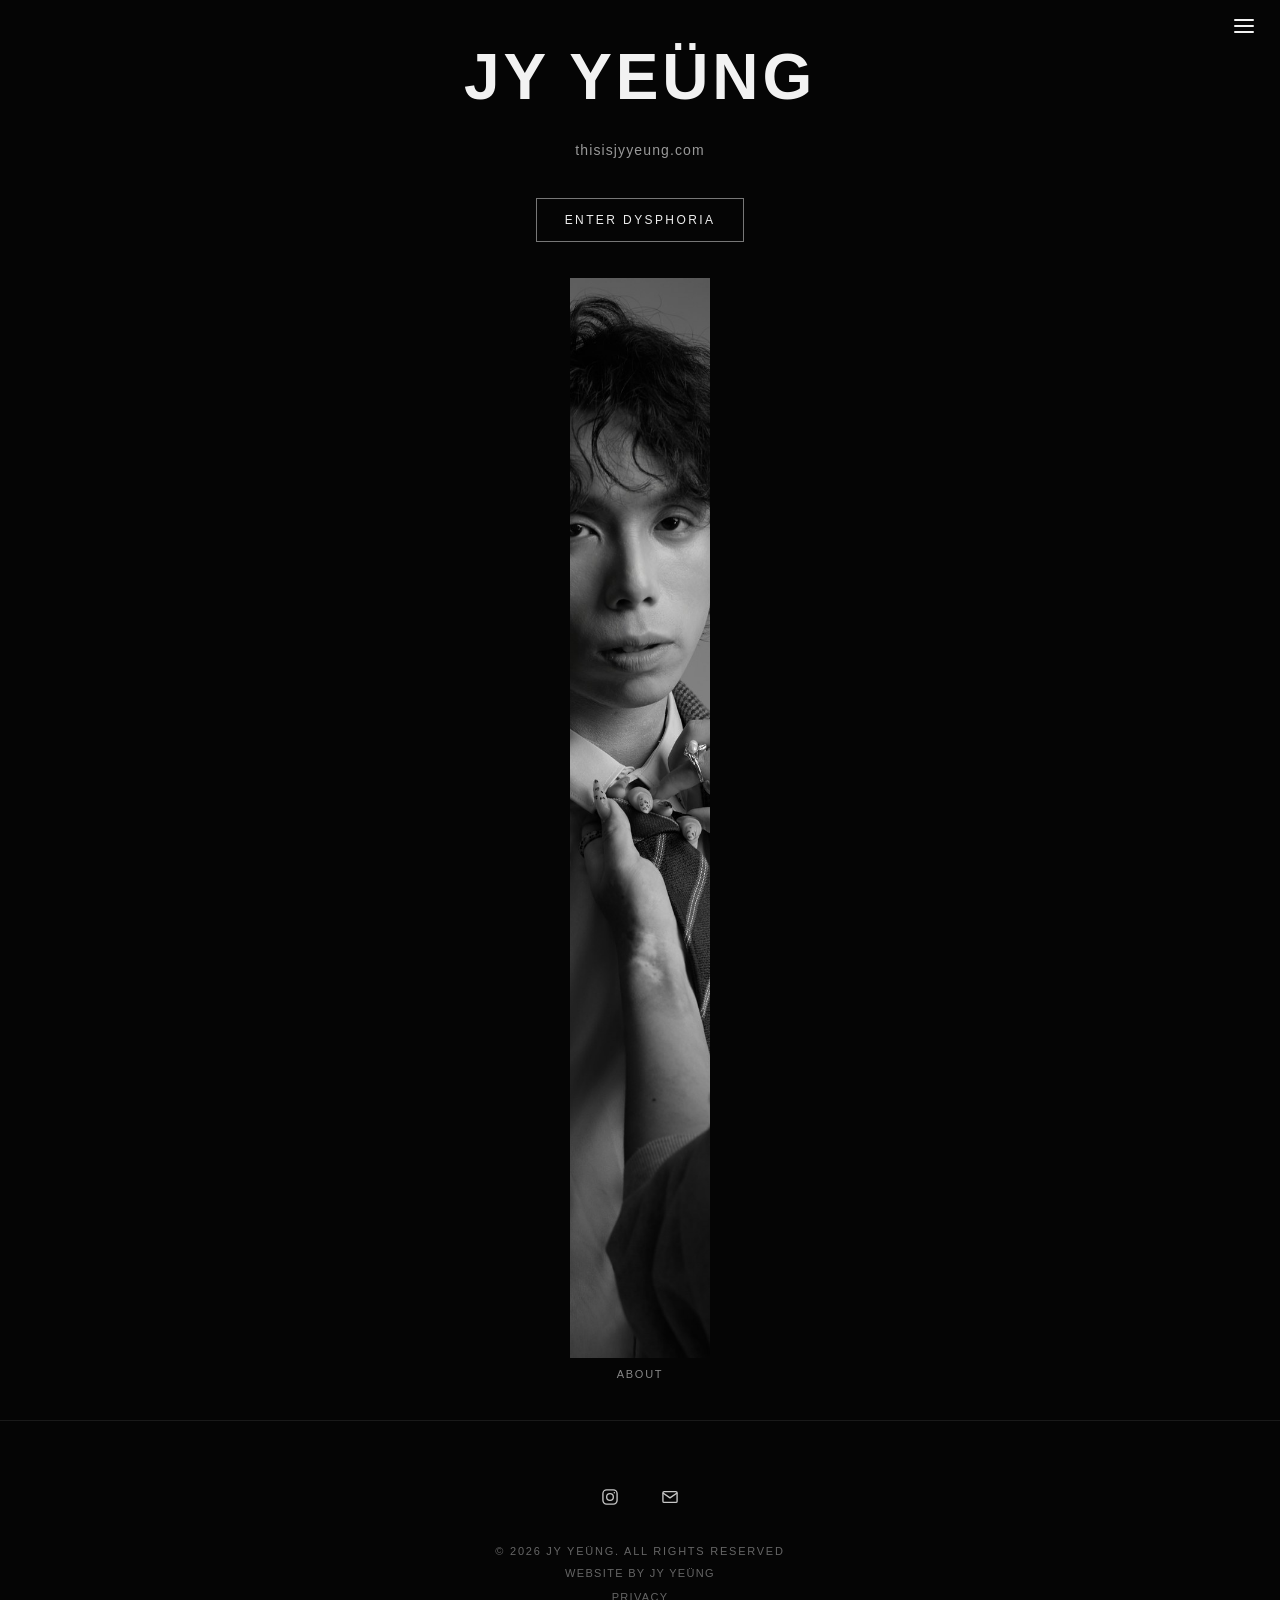
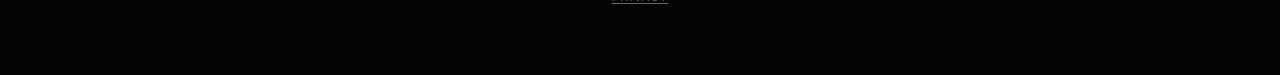
==== commit 49d4f7b4: "chrome-geist-v13: footer text lines 11px; favicon Geist Black Ü Unify .footer-credit with .footer-li" ====
--- a/index.html
+++ b/index.html
@@ -17,7 +17,7 @@
   <meta name="twitter:card" content="summary_large_image" />
   <link href="https://fonts.cdnfonts.com/css/clarendon-2" rel="stylesheet" />
   <link rel="stylesheet" href="css/dysphoria.css" />
-  <link rel="stylesheet" href="css/chrome.css?v=chrome-geist-v12" />
+  <link rel="stylesheet" href="css/chrome.css?v=chrome-geist-v13" />
 </head>
 <body class="home-shell">
   <nav class="site-nav site-nav--float" data-chrome-nav>
@@ -79,6 +79,6 @@
     <p class="footer-links"><a href="privacy/">Privacy</a></p>
   </footer>
 
-  <script src="js/chrome.js?v=chrome-geist-v12" defer></script>
+  <script src="js/chrome.js?v=chrome-geist-v13" defer></script>
 </body>
 </html>
--- a/css/chrome.css
+++ b/css/chrome.css
@@ -591,7 +591,7 @@
 }
 .site-footer .footer-credit {
   margin: 10px 0 0;
-  font-size: 12px;
+  font-size: 11px;
   letter-spacing: 0.12em;
   text-transform: uppercase;
   color: var(--footer-muted);
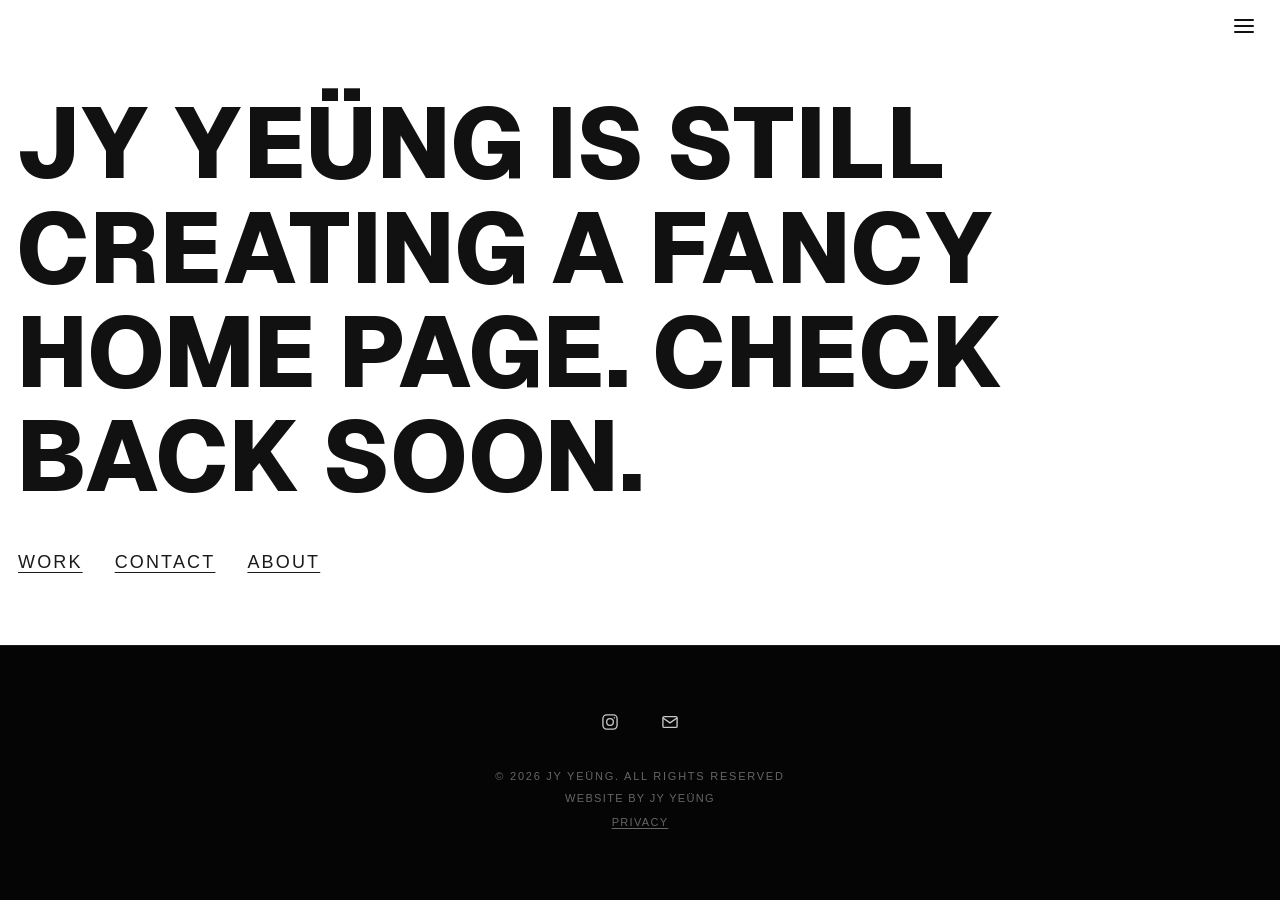
==== commit ea5d288b: "dummy home: full-bleed coming-soon hero + Work/Contact/About" ====
--- a/index.html
+++ b/index.html
@@ -7,7 +7,7 @@
   <meta name="viewport" content="width=device-width, initial-scale=1" />
   <title>Jy Yeüng</title>
   <meta name="description" content="Artist site for Jy Yeüng — eras, images, and sound." />
-  <meta name="theme-color" content="#050505" />
+  <meta name="theme-color" content="#ffffff" />
   <link rel="canonical" href="https://thisisjyyeung.com/" />
   <meta property="og:type" content="website" />
   <meta property="og:site_name" content="thisisjyyeung.com" />
@@ -15,11 +15,10 @@
   <meta property="og:description" content="Artist site for Jy Yeüng — eras, images, and sound." />
   <meta property="og:image" content="assets/dysphoria/00-cover.jpg" />
   <meta name="twitter:card" content="summary_large_image" />
-  <link href="https://fonts.cdnfonts.com/css/clarendon-2" rel="stylesheet" />
   <link rel="stylesheet" href="css/dysphoria.css" />
-  <link rel="stylesheet" href="css/chrome.css?v=chrome-geist-v13" />
+  <link rel="stylesheet" href="css/chrome.css?v=dummy-home-v1" />
 </head>
-<body class="home-shell">
+<body class="home-shell home-dummy">
   <nav class="site-nav site-nav--float" data-chrome-nav>
     <button type="button" class="nav-toggle" aria-expanded="false" aria-controls="site-menu" aria-label="Menu">
       <span class="nav-burger" aria-hidden="true"><span></span><span></span><span></span></span>
@@ -49,13 +48,12 @@
   </nav>
 
   <main class="home-hero">
-    <h1>JY YEÜNG</h1>
-    <p>thisisjyyeung.com</p>
-    <a class="era" href="dysphoria/">Enter Dysphoria</a>
-    <a class="home-about-tile" href="about/" aria-label="About">
-      <img src="assets/about/hub-tile.jpg" alt="" width="1080" height="1080" loading="lazy" decoding="async" />
-      <span class="home-about-tile__label">About</span>
-    </a>
+    <h1 class="home-dummy__line site-name">JY YEÜNG IS STILL CREATING A FANCY HOME PAGE. CHECK BACK SOON.</h1>
+    <nav class="home-dummy__links" aria-label="Sections">
+      <a href="work/">WORK</a>
+      <a href="contact/">CONTACT</a>
+      <a href="about/">ABOUT</a>
+    </nav>
   </main>
 
   <footer class="site-footer" id="footer">
--- a/css/dysphoria.css
+++ b/css/dysphoria.css
@@ -101,7 +101,8 @@
   /* ===== 1. INTRO (white) — static, no cover-slide ===== */
   .intro {
     position: relative;
-    min-height: 100vh;
+    /* natural content height — no forced full-viewport empty band below cue */
+    min-height: 0;
     background: #fff;
     padding-top: var(--top-h);
     display: flex;
@@ -150,7 +151,7 @@
     justify-content: center;
     align-items: center;
     width: 100%;
-    /* lower cue ~1.5 description lines (half of prior 3-line gap) */
+    /* top: ~1.5 description lines under copy; bottom: modest pad before enter-gate */
     padding: calc(1.5 * 16px * 1.55) 0 32px;
     color: #777;
   }
@@ -207,12 +208,12 @@
     border-radius: 50%;
     transform: scale(0.35);
     opacity: 0;
-    will-change: transform, opacity, clip-path;
+    will-change: transform, opacity, clip-path, filter;
     /* no outline — circle must blend into backdrop blacks */
     clip-path: circle(38% at 50% 50%);
   }
-  .gate-img.enter { background-image: url("../assets/dysphoria/gate-enter.jpg"); }
-  .gate-img.exit { background-image: url("../assets/dysphoria/gate-exit.jpg"); }
+  .gate-img.enter { background-image: url("../assets/dysphoria/gate-enter.jpg?v=dysphoria-hq-v1"); }
+  .gate-img.exit { background-image: url("../assets/dysphoria/gate-exit.jpg?v=dysphoria-hq-v1"); }
 
   .soundtrack-layer {
     position: absolute; inset: 0;
--- a/css/chrome.css
+++ b/css/chrome.css
@@ -597,7 +597,9 @@
   color: var(--footer-muted);
 }
 
-/* Home layout: hero + footer */
+/* Home layout: hero + footer.
+   .home-shell stays dark for Work / Contact / Privacy.
+   Dummy home opts into white via body.home-dummy only. */
 .home-shell {
   min-height: 100vh;
   display: flex;
@@ -609,11 +611,83 @@
   min-height: 0;
 }
 
-/* Home brand mark: Helvetica caps (Clarendon reserved for Dysphoria era) */
-.home-hero h1 {
+/* Dummy home: white ground, Geist Black 900 Snug (same as .site-name / About .about-name). */
+body.home-dummy.home-shell {
+  background: #fff;
+  color: #111;
+}
+body.home-dummy .home-hero {
+  display: flex;
+  flex-direction: column;
+  align-items: stretch;
+  justify-content: center;
+  gap: clamp(18px, 3.2vh, 36px);
+  min-height: 0;
+  box-sizing: border-box;
+  background: #fff;
+  color: #111;
+  text-align: left;
+  /* Clear the fixed hamburger bar; footer sits in normal flow below. */
+  padding: calc(var(--top-h, 52px) + 8px) 16px 28px;
+}
+body.home-dummy .home-hero h1.home-dummy__line {
+  margin: 0;
+  max-width: 100%;
+  font-family: "Geist", Helvetica, "Helvetica Neue", Arial, sans-serif;
+  font-weight: 900;
+  font-style: normal;
+  font-size: clamp(2.35rem, 4.6vw + 4.5vh, 8.75rem);
+  letter-spacing: var(--site-name-tracking, 0);
+  text-transform: uppercase;
+  line-height: 1.05;
+  text-wrap: balance;
+  color: #111;
+  -webkit-font-smoothing: antialiased;
+}
+/* Light bars on the white dummy; open drawer keeps the light X. */
+body.home-dummy .site-nav--float .nav-toggle,
+body.home-dummy .site-nav--float .nav-burger {
+  color: #111;
+}
+body.home-dummy .site-nav--float .nav-burger span {
+  background: #111 !important;
+}
+body.home-dummy .site-nav--float.is-open .nav-toggle,
+body.home-dummy .site-nav--float.is-open .nav-burger {
+  color: #f2f2f2;
+}
+body.home-dummy .site-nav--float.is-open .nav-burger span {
+  background: #f2f2f2 !important;
+}
+body.home-dummy .home-dummy__links {
+  display: flex;
+  flex-wrap: wrap;
+  align-items: center;
+  gap: 4px 28px;
+  margin: 0;
+  padding: 0;
+}
+body.home-dummy .home-dummy__links a {
   font-family: Helvetica, "Helvetica Neue", Arial, sans-serif;
-  text-transform: uppercase;
-  letter-spacing: 0.06em;
+  font-size: clamp(15px, 1.6vw, 18px);
+  font-weight: 500;
+  letter-spacing: 0.12em;
+  text-transform: uppercase;
+  line-height: 1;
+  color: #1a1a1a;
+  text-decoration: underline;
+  text-underline-offset: 0.2em;
+  text-decoration-thickness: 1px;
+  padding: 14px 2px;
+}
+@media (hover: hover) and (pointer: fine) {
+  body.home-dummy .home-dummy__links a:hover {
+    opacity: 0.7;
+  }
+}
+body.home-dummy .home-dummy__links a:focus-visible {
+  outline: 1px solid #111;
+  outline-offset: 4px;
 }
 
 /* Privacy + prose links: interactive text always underlined */
@@ -844,39 +918,3 @@
   }
 }
 
-
-/* Home — small About tile (hub-tile) */
-.home-hero .home-about-tile {
-  display: flex;
-  flex-direction: column;
-  align-items: center;
-  gap: 10px;
-  margin-top: 8px;
-  width: min(140px, 38vw);
-  text-decoration: none;
-  color: #aaa;
-  font-family: Helvetica, "Helvetica Neue", Arial, sans-serif;
-}
-.home-hero .home-about-tile img {
-  display: block;
-  width: 100%;
-  aspect-ratio: 1 / 1;
-  object-fit: cover;
-  border: none;
-  box-shadow: none;
-}
-.home-hero .home-about-tile__label {
-  font-size: 11px;
-  letter-spacing: 0.16em;
-  text-transform: uppercase;
-  color: #888;
-}
-@media (hover: hover) and (pointer: fine) {
-  .home-hero .home-about-tile:hover .home-about-tile__label {
-    color: #ccc;
-  }
-}
-.home-hero .home-about-tile:focus-visible {
-  outline: 1px solid #888;
-  outline-offset: 4px;
-}
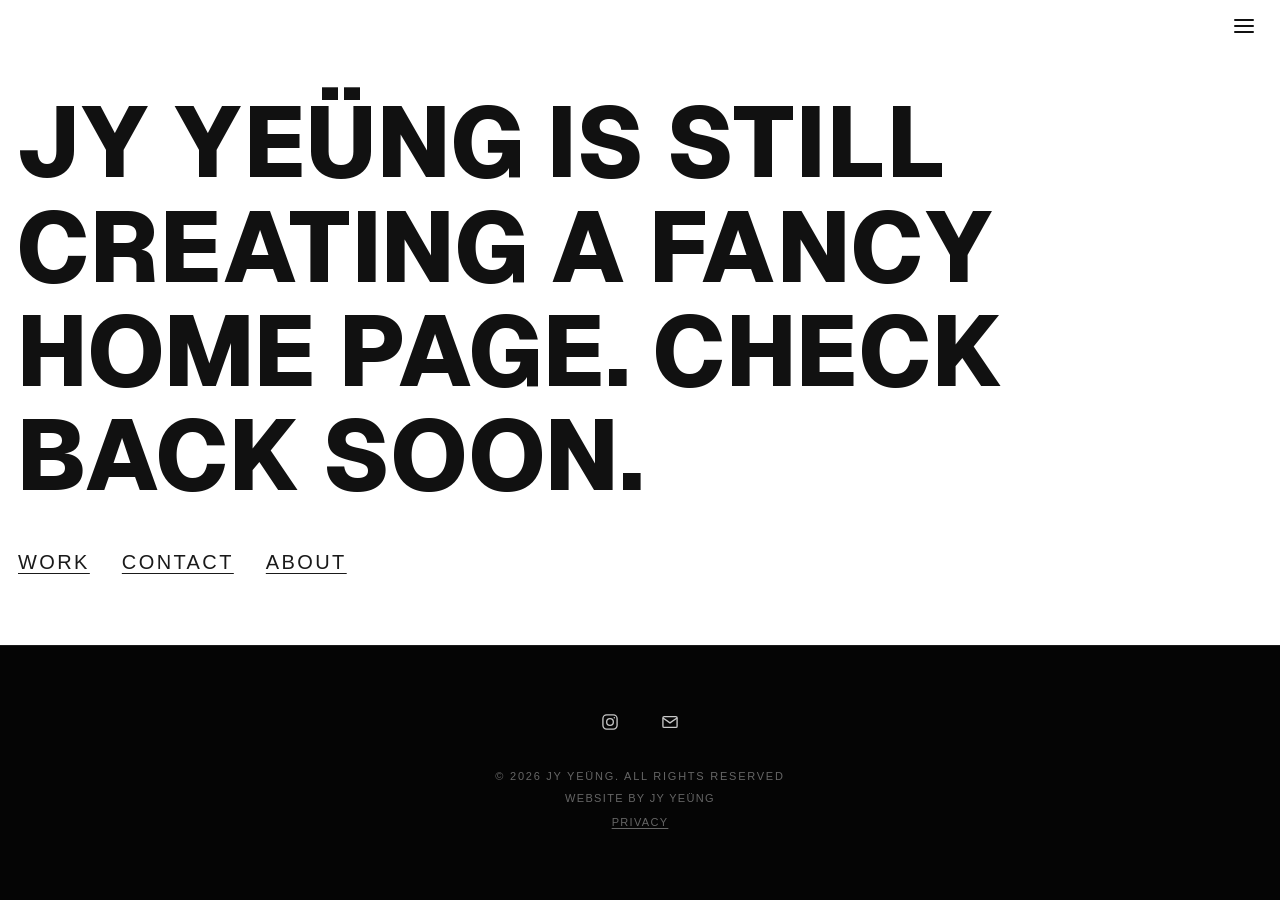
==== commit c352164d: "Site-wide type-scale-v2: shared 11/13/16/20 tokens in chrome.css; Home/Work/About/Contact/Privacy st" ====
--- a/index.html
+++ b/index.html
@@ -16,7 +16,7 @@
   <meta property="og:image" content="assets/dysphoria/00-cover.jpg" />
   <meta name="twitter:card" content="summary_large_image" />
   <link rel="stylesheet" href="css/dysphoria.css" />
-  <link rel="stylesheet" href="css/chrome.css?v=dummy-home-v1" />
+  <link rel="stylesheet" href="css/chrome.css?v=type-scale-v2" />
 </head>
 <body class="home-shell home-dummy">
   <nav class="site-nav site-nav--float" data-chrome-nav>
@@ -77,6 +77,6 @@
     <p class="footer-links"><a href="privacy/">Privacy</a></p>
   </footer>
 
-  <script src="js/chrome.js?v=chrome-geist-v13" defer></script>
+  <script src="js/chrome.js?v=work-tile-load-v1" defer></script>
 </body>
 </html>
--- a/css/dysphoria.css
+++ b/css/dysphoria.css
@@ -8,15 +8,27 @@
     --grey: #2e2e2e;
     --top-h: 52px;
     --ease: cubic-bezier(0.22, 1, 0.36, 1);
+    /* Dysphoria type scale (type-scale-v1, locked): 11 meta / 13 small / 16 body / 20 plate heading + Clarendon display 40|28, 64|42 */
+    --font-clarendon: "Clarendon", "Clarendon Text", Georgia, serif;
+    --font-helvetica: Helvetica, "Helvetica Neue", Arial, sans-serif;
+    --fs-meta: 11px;
+    --fs-small: 13px;
+    --fs-body: 16px;
+    --fs-plate: 20px;
   }
   * { box-sizing: border-box; }
-  html { scroll-behavior: auto; }
+  html {
+    scroll-behavior: auto;
+    /* iPadOS edge back-swipe must not steal plate L/R (Dex A) */
+    overscroll-behavior-x: none;
+  }
   body {
     margin: 0;
     background: #fff;
     color: var(--ink);
-    font-family: "Helvetica Neue", Helvetica, Arial, sans-serif;
+    font-family: var(--font-helvetica);
     -webkit-font-smoothing: antialiased;
+    overscroll-behavior-x: none;
   }
   .topbar {
     position: fixed; top: 0; left: 0; right: 0; z-index: 200;
@@ -40,8 +52,8 @@
   .brand {
     justify-self: start;
     color: inherit; text-decoration: none;
-    font-family: "Clarendon", "Clarendon Text", Georgia, serif;
-    font-size: 17px; font-weight: 700; letter-spacing: 0.01em;
+    font-family: var(--font-clarendon);
+    font-size: 15.5px; font-weight: 700; letter-spacing: 0.01em;
     text-transform: none; /* title case Jy Yeüng — Clarendon era only */
     line-height: 1;
     display: inline-flex;
@@ -50,7 +62,7 @@
   }
   /* Era brand stays Clarendon title case (Geist chrome elsewhere stays ALL CAPS) */
   .brand.site-name {
-    font-family: "Clarendon", "Clarendon Text", Georgia, serif;
+    font-family: var(--font-clarendon);
     font-weight: 700;
     letter-spacing: 0.01em;
     text-transform: none;
@@ -59,7 +71,7 @@
   .project-title,
   .topbar .site-page-tip {
     justify-self: center;
-    font-family: Helvetica, "Helvetica Neue", Arial, sans-serif;
+    font-family: var(--font-helvetica);
     font-size: 11px;
     letter-spacing: 0.16em;
     text-transform: uppercase;
@@ -134,7 +146,7 @@
   .intro-copy h1 {
     /* More air title↔body (~42px): 18px + 1.5rem */
     margin: 0 0 calc(18px + 1.5rem);
-    font-family: "Clarendon", Georgia, serif;
+    font-family: var(--font-clarendon);
     font-weight: 700;
     font-size: clamp(42px, 6vw, 64px);
     line-height: 1.05;
@@ -142,7 +154,7 @@
   }
   .intro-copy p {
     margin: 0;
-    font-size: 16px;
+    font-size: var(--fs-body);
     line-height: 1.55;
     color: #333;
   }
@@ -212,8 +224,8 @@
     /* no outline — circle must blend into backdrop blacks */
     clip-path: circle(38% at 50% 50%);
   }
-  .gate-img.enter { background-image: url("../assets/dysphoria/gate-enter.jpg?v=dysphoria-hq-v1"); }
-  .gate-img.exit { background-image: url("../assets/dysphoria/gate-exit.jpg?v=dysphoria-hq-v1"); }
+  .gate-img.enter { background-image: none; }
+  .gate-img.exit { background-image: none; }
 
   .soundtrack-layer {
     position: absolute; inset: 0;
@@ -257,19 +269,19 @@
   }
   .soundtrack-inner h2 {
     margin: 0 0 10px;
-    font-family: "Clarendon", Georgia, serif;
+    font-family: var(--font-clarendon);
     font-weight: 700;
     font-size: clamp(28px, 5vw, 40px);
   }
   .soundtrack-inner .sub {
     margin: 0 0 22px;
-    font-size: 14px;
+    font-size: var(--fs-small);
     line-height: 1.5;
     color: #c8c8c8;
   }
   .soundtrack-inner .listen-row {
     display: flex; gap: 12px; flex-wrap: wrap; margin-bottom: 16px;
-    font-size: 11px; letter-spacing: 0.12em; text-transform: uppercase;
+    font-size: var(--fs-meta); letter-spacing: 0.12em; text-transform: uppercase;
   }
   .soundtrack-inner .listen-row a { color: #fff; text-decoration: none; border-bottom: 1px solid #777; }
   .soundtrack-inner .listen-row .soon { color: #999; }
@@ -293,6 +305,10 @@
   /* Phone: hug white embed card — never leave taller bordered chrome than the card */
   @media (max-width: 800px) {
     .soundtrack-inner iframe {
+      /* 450 painted card + 1px border each side: keep the embed's own viewport at 450
+         so Apple's player never overflows into an inner scrollbar */
+      box-sizing: content-box;
+      width: calc(100% - 2px);
       height: 450px;
       overflow: hidden;
     }
@@ -369,7 +385,7 @@
     margin-top: 0;
     padding: 0 16px;
     box-sizing: border-box;
-    font-family: "Clarendon", Georgia, serif;
+    font-family: var(--font-clarendon);
     font-weight: 700;
     font-size: clamp(28px, 5vw, 40px);
     line-height: 1.1;
@@ -425,14 +441,74 @@
     .peek { top: var(--peek-cy, 50%); }
   }
 
+  /* Side Prev/Next — outer stage margins; minimal chevrons (Android Chrome first) */
+  .plate-nav {
+    -webkit-appearance: none;
+    appearance: none;
+    position: absolute;
+    top: 50%;
+    transform: translateY(-50%);
+    z-index: 12;
+    width: 44px;
+    height: 72px;
+    margin: 0;
+    padding: 0;
+    border: none;
+    background: transparent;
+    color: #e8e8e8;
+    cursor: pointer;
+    display: inline-flex;
+    align-items: center;
+    justify-content: center;
+    -webkit-tap-highlight-color: transparent;
+    opacity: 0.55;
+    transition: opacity 0.2s ease, color 0.2s ease;
+  }
+  .plate-nav svg {
+    width: 22px;
+    height: 22px;
+    stroke: currentColor;
+    fill: none;
+    stroke-width: 1.85;
+    stroke-linecap: round;
+    stroke-linejoin: round;
+    pointer-events: none;
+  }
+  .plate-nav--prev { left: 2px; }
+  .plate-nav--next { right: 2px; }
+  @media (hover: hover) and (pointer: fine) {
+    .plate-nav:hover:not(:disabled) { opacity: 0.95; color: #fff; }
+  }
+  .plate-nav:disabled {
+    opacity: 0.18;
+    cursor: default;
+    color: #777;
+  }
+  @media (max-width: 800px) {
+    .plate-nav {
+      top: var(--peek-cy, 50%);
+      width: 40px;
+      height: 64px;
+    }
+    .plate-nav--prev { left: 0; }
+    .plate-nav--next { right: 0; }
+  }
+
   .plate-stage {
     position: relative; width: 100%; height: 100%;
     display: flex; align-items: center; justify-content: center;
-    /* pan-y until x-lock: vertical page scroll works on plates; L/R via JS + preventDefault */
+    /* Jy: pinch disabled on plate-stage only (pan-y, no pinch-zoom). Page/viewport pinch
+       elsewhere unchanged — no maximum-scale / user-scalable=no.
+       Dex C: .is-gesture → none at gesture start (not after 6px); WebKit ignores mid-gesture
+       touch-action changes and often ignores late preventDefault under nested pan-y.
+       Vertical pan forwarded via scrollBy when axis locks to y.
+       overscroll-behavior-x: none — block iPadOS history back-swipe (Dex A). */
     touch-action: pan-y;
+    overscroll-behavior-x: none;
     -webkit-user-select: none;
     user-select: none;
   }
+  .plate-stage.is-gesture,
   .plate-stage.is-axis-x,
   .plate-stage.is-loupe {
     touch-action: none;
@@ -444,19 +520,34 @@
     height: var(--plate-reserve-h, auto);
     /* room for absolutely positioned plate-controls below reserve */
     margin-bottom: calc(20px + 48px);
+    perspective: 1000px;
+    perspective-origin: 50% 50%;
   }
   .plate {
     position: relative;
+    background: transparent;
+    /* swipe translate lives here; rotate lives on .plate-card so the rim flips with the plate */
+    transform-style: preserve-3d;
+    -webkit-transform-style: preserve-3d;
+    will-change: transform, opacity, filter;
+  }
+  .plate-card {
+    position: absolute; inset: 0;
     border: 1px solid var(--line);
     background: #000;
-    overflow: hidden;
     transform-style: preserve-3d;
-    will-change: transform, opacity, filter;
-  }
+    -webkit-transform-style: preserve-3d;
+    transition: transform 0.65s var(--ease);
+    will-change: transform;
+  }
+  .plate.flipped .plate-card { transform: rotateY(180deg); }
   .plate .shot-wrap, .plate .liner {
     position: absolute; inset: 0;
+    overflow: hidden;
+    -webkit-backface-visibility: hidden;
     backface-visibility: hidden;
-    transition: transform 0.65s var(--ease);
+    /* tiny Z offset reduces face z-fighting at mid-turn */
+    transform: translateZ(0.5px);
   }
   .plate .shot {
     width: 100%; height: 100%;
@@ -465,15 +556,77 @@
   }
   .plate .liner {
     background: var(--card-back);
-    padding: 28px 24px;
-    display: flex; flex-direction: column; justify-content: space-between;
-    transform: rotateY(180deg);
-  }
-  .plate.flipped .shot-wrap { transform: rotateY(180deg); }
-  .plate.flipped .liner { transform: rotateY(0); }
-  .plate .liner h2 { margin: 0 0 12px; font-size: 20px; font-weight: 400; }
-  .plate .liner p { margin: 0; font-size: 14px; line-height: 1.5; color: #d0d0d0; max-width: 28ch; }
-  .plate .liner .hint { font-size: 10px; letter-spacing: 0.16em; text-transform: uppercase; color: var(--muted); }
+    padding: 16px 10px;
+    display: flex; flex-direction: column; justify-content: flex-start;
+    /* static back face — whole card turns; translateZ keeps faces apart */
+    transform: rotateY(180deg) translateZ(0.5px);
+  }
+  .plate.is-flipping .liner .liner-scroll {
+    /* overflow:auto breaks WebKit backface mid-flip — lock until turn ends */
+    overflow: hidden !important;
+  }
+  .plate:not(.flipped) .liner { pointer-events: none; }
+  .plate .liner h2 { flex: none; margin: 0 0 10px; font-size: var(--fs-plate); font-weight: 700; }
+  .plate .liner .liner-scroll {
+    flex: 1 1 auto; min-height: 0;
+    overflow-y: auto; overflow-x: hidden;
+    overscroll-behavior: contain;
+    -webkit-overflow-scrolling: touch;
+    scrollbar-width: none; /* no inner scrollbar; .has-more fade signals overflow */
+  }
+  .plate .liner .liner-scroll::-webkit-scrollbar { display: none; }
+  .plate .liner .liner-scroll.has-more {
+    -webkit-mask-image: linear-gradient(to bottom, #000 calc(100% - 28px), transparent);
+    mask-image: linear-gradient(to bottom, #000 calc(100% - 28px), transparent);
+  }
+  .plate .liner .liner-scroll.has-more.is-scrolled {
+    -webkit-mask-image: linear-gradient(to bottom, transparent, #000 16px, #000 calc(100% - 28px), transparent);
+    mask-image: linear-gradient(to bottom, transparent, #000 16px, #000 calc(100% - 28px), transparent);
+  }
+  .plate .liner .liner-scroll.is-scrolled:not(.has-more) {
+    -webkit-mask-image: linear-gradient(to bottom, transparent, #000 16px);
+    mask-image: linear-gradient(to bottom, transparent, #000 16px);
+  }
+  .plate .liner p { margin: 0; font-size: var(--fs-small); line-height: 1.5; color: #d0d0d0; max-width: none; white-space: pre-line; overflow-wrap: anywhere; }
+  /* Desktop: caption uses the full plate width (28ch felt cramped on web) */
+  @media (min-width: 801px) {
+    .plate .liner { padding: 22px 20px; }
+    .plate .liner p { max-width: none; line-height: 1.55; }
+  }
+  .plate .liner .liner-foot {
+    flex: none;
+    display: flex; align-items: center; justify-content: space-between; gap: 12px;
+    margin-top: 16px; /* > the 14px hit-area overhang so taps never land on the caption */
+    min-height: 16px;
+  }
+  .plate .liner .liner-ig {
+    position: relative;
+    display: inline-flex; align-items: center; gap: 8px;
+    color: #fff; text-decoration: none;
+    font-size: var(--fs-meta); letter-spacing: 0.12em; text-transform: uppercase;
+    line-height: 1.2;
+    -webkit-tap-highlight-color: transparent;
+  }
+  /* 44px-tall tap target without changing the visual size */
+  .plate .liner .liner-ig::after {
+    content: ""; position: absolute;
+    left: -8px; right: -8px; top: 50%;
+    height: 44px; transform: translateY(-50%);
+  }
+  .plate .liner .liner-ig svg {
+    flex: none; width: 16px; height: 16px;
+    stroke: currentColor; fill: none; stroke-width: 1.6; stroke-linecap: round; stroke-linejoin: round;
+  }
+  .plate .liner .liner-ig span { border-bottom: 1px solid #777; padding-bottom: 1px; }
+  @media (hover: hover) and (pointer: fine) {
+    .plate .liner .liner-ig:hover span { border-bottom-color: #fff; }
+  }
+  .plate .liner .liner-ig:focus-visible { outline: 1px solid #fff; outline-offset: 4px; }
+  .plate .liner .liner-no {
+    margin-left: auto;
+    font-size: var(--fs-meta); letter-spacing: 0.16em; color: var(--muted);
+    font-variant-numeric: tabular-nums;
+  }
   .plate.swapping .shot { filter: blur(14px) brightness(1.08); }
 
   .plate-controls {
@@ -568,7 +721,7 @@
   .title-btn {
     appearance: none; border: none; background: transparent;
     color: var(--fg); font: inherit; cursor: pointer;
-    padding: 0; font-size: 15px; width: 100%; text-align: center;
+    padding: 0; font-size: var(--fs-body); width: 100%; text-align: center;
     position: absolute; inset: 0;
     display: flex; align-items: center; justify-content: center;
     gap: 0.28em;
@@ -596,12 +749,12 @@
     text-decoration: none;
     border: none;
   }
-  .title-btn .num { letter-spacing: 0.08em; }
+  .title-btn .num { letter-spacing: 0.08em; font-variant-numeric: tabular-nums; }
   /* Spaces live in the text node so the border runs through the em dash */
   .title-btn .title-caret {
     display: inline-block;
     font-weight: 400;
-    font-size: 0.85em;
+    font-size: var(--fs-small);
     line-height: 1;
     opacity: 0.75;
     transform: translateY(0.5px);
@@ -626,7 +779,7 @@
   }
   .tracklist button {
     display: flex; width: 100%; gap: 10px; appearance: none; border: none; background: transparent;
-    color: var(--fg); font: inherit; font-size: 12px; padding: 8px 14px; cursor: pointer; text-align: left;
+    color: var(--fg); font: inherit; font-size: var(--fs-small); padding: 8px 14px; cursor: pointer; text-align: left;
   }
   .tracklist button:hover, .tracklist button.active { background: #1a1a1a; }
   .tracklist .n { color: var(--muted); min-width: 1.8em; }
@@ -782,7 +935,7 @@
     background: #050505; color: #f2f2f2; text-align: center; padding: 40px 20px;
   }
   .home-hero h1 {
-    margin: 0; font-family: "Clarendon", Georgia, serif;
+    margin: 0; font-family: var(--font-clarendon);
     font-size: clamp(36px, 8vw, 64px); font-weight: 700;
   }
   .home-hero p { margin: 0; color: #999; font-size: 14px; letter-spacing: 0.08em; }
--- a/css/chrome.css
+++ b/css/chrome.css
@@ -41,6 +41,11 @@
   --nav-duration: 0.42s;
   --top-h: 52px;
   --site-name-tracking: 0; /* Geist Black snug (v3 winning cell) */
+  /* Shared type scale (type-scale-v2): 11 meta / 13 small / 16 body / 20 heading */
+  --fs-meta: 11px;
+  --fs-small: 13px;
+  --fs-body: 16px;
+  --fs-heading: 20px;
 }
 
 /* Shared brand mark: Geist Black 900 Snug ALL CAPS */
@@ -507,6 +512,9 @@
 
 /* ===== Site footer ===== */
 .site-footer {
+  /* Padding stays inside the box: `width: 100%` (About split) must not add 48px of side padding. */
+  box-sizing: border-box;
+  max-width: 100%;
   background: #050505;
   color: #aaa;
   text-align: center;
@@ -669,7 +677,7 @@
 }
 body.home-dummy .home-dummy__links a {
   font-family: Helvetica, "Helvetica Neue", Arial, sans-serif;
-  font-size: clamp(15px, 1.6vw, 18px);
+  font-size: var(--fs-body);
   font-weight: 500;
   letter-spacing: 0.12em;
   text-transform: uppercase;
@@ -742,14 +750,14 @@
 }
 .page-shell .page-lede {
   margin: 0 0 28px;
-  font-size: 15px;
+  font-size: var(--fs-body);
   line-height: 1.55;
   color: #999;
 }
 .page-shell .contact-disclaimer {
   margin: 0;
   padding: 18px 20px;
-  font-size: 14px;
+  font-size: var(--fs-small);
   line-height: 1.6;
   color: #bbb;
   border: 1px solid #2a2a2a;
@@ -760,7 +768,7 @@
 }
 .page-shell .page-main--prose h2 {
   margin: 0 0 10px;
-  font-size: 13px;
+  font-size: var(--fs-small);
   font-weight: 600;
   letter-spacing: 0.12em;
   text-transform: uppercase;
@@ -768,8 +776,8 @@
 }
 .page-shell .page-main--prose p {
   margin: 0;
-  font-size: 15px;
-  line-height: 1.65;
+  font-size: var(--fs-body);
+  line-height: 1.6;
   color: #c8c8c8;
 }
 .page-shell .page-main--prose a {
@@ -791,6 +799,10 @@
 /* Work hub — era tiles (Option 4 + Option 1 skin) */
 .page-shell .page-main--work {
   max-width: 56rem;
+}
+/* One line of space under WORK after the lede was removed */
+.page-shell .page-main--work > h1.page-title {
+  margin-bottom: 2.5rem;
 }
 .work-grid {
   display: grid;
@@ -866,7 +878,7 @@
 }
 .work-tile__title {
   font-family: Helvetica, "Helvetica Neue", Arial, sans-serif;
-  font-size: clamp(1.2rem, 3vw, 1.45rem);
+  font-size: var(--fs-body);
   font-weight: 600;
   letter-spacing: 0.03em;
   color: #f2f2f2;
@@ -878,35 +890,40 @@
 }
 .work-tile__soon {
   font-style: normal;
-  font-size: 10px;
+  font-size: var(--fs-meta);
   letter-spacing: 0.14em;
   text-transform: uppercase;
   color: #666;
 }
-/* Soft float-up on Work tiles (match Dysphoria language) */
-.work-tile.float-up {
+/* Soft float-up on Work tiles — hidden on first paint, then fade after decode */
+.work-grid .work-tile {
   opacity: 0;
-  transform: translateY(28px);
+  transform: translateY(12px);
   transition:
-    opacity 1.05s cubic-bezier(0.22, 1, 0.36, 1),
-    transform 1.05s cubic-bezier(0.22, 1, 0.36, 1);
+    opacity 0.5s cubic-bezier(0.22, 1, 0.36, 1),
+    transform 0.5s cubic-bezier(0.22, 1, 0.36, 1);
   will-change: opacity, transform;
 }
+.work-grid > li:nth-child(1) .work-tile { transition-delay: 0s; }
+.work-grid > li:nth-child(2) .work-tile { transition-delay: 0.07s; }
+.work-grid > li:nth-child(3) .work-tile { transition-delay: 0.14s; }
+.work-grid > li:nth-child(4) .work-tile { transition-delay: 0.21s; }
+.work-grid .work-tile.is-in,
 .work-tile.float-up.is-in {
   opacity: 1;
   transform: none;
 }
-.work-grid > li:nth-child(1) .work-tile.float-up { transition-delay: 0.04s; }
-.work-grid > li:nth-child(2) .work-tile.float-up { transition-delay: 0.1s; }
-.work-grid > li:nth-child(3) .work-tile.float-up { transition-delay: 0.16s; }
-.work-grid > li:nth-child(4) .work-tile.float-up { transition-delay: 0.22s; }
-.work-grid > li:nth-child(5) .work-tile.float-up { transition-delay: 0.28s; }
+/* legacy class kept so JS arming still matches */
+.work-tile.float-up {
+  opacity: 0;
+  transform: translateY(12px);
+}
 @media (prefers-reduced-motion: reduce) {
+  .work-grid .work-tile,
   .work-tile.float-up {
     opacity: 1 !important;
     transform: none !important;
     transition: none !important;
-    transition-delay: 0s !important;
   }
 }
 @media (hover: hover) and (pointer: fine) {
@@ -918,3 +935,9 @@
   }
 }
 
+
+/* type-scale-v2: desktop steps (20 heading) */
+@media (min-width: 801px) {
+  body.home-dummy .home-dummy__links a { font-size: var(--fs-heading); }
+  .work-tile__title { font-size: var(--fs-heading); }
+}
